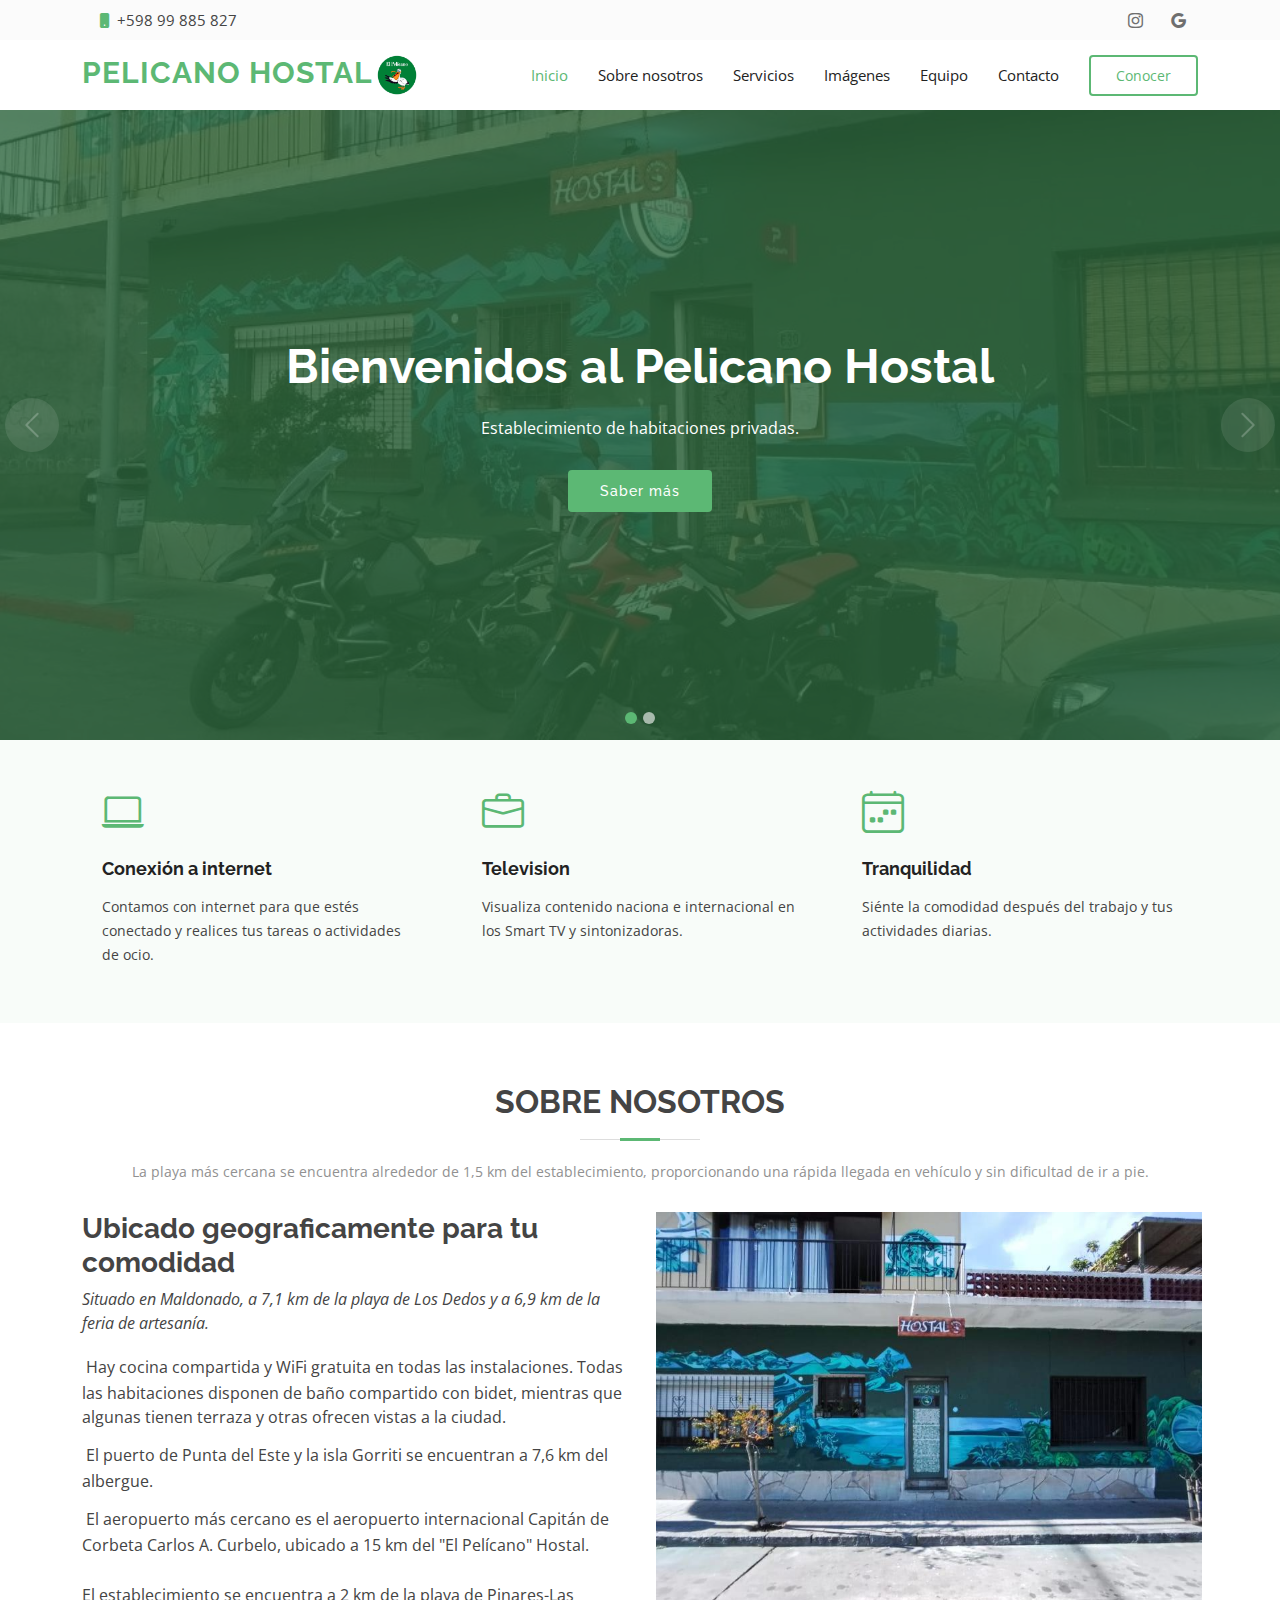
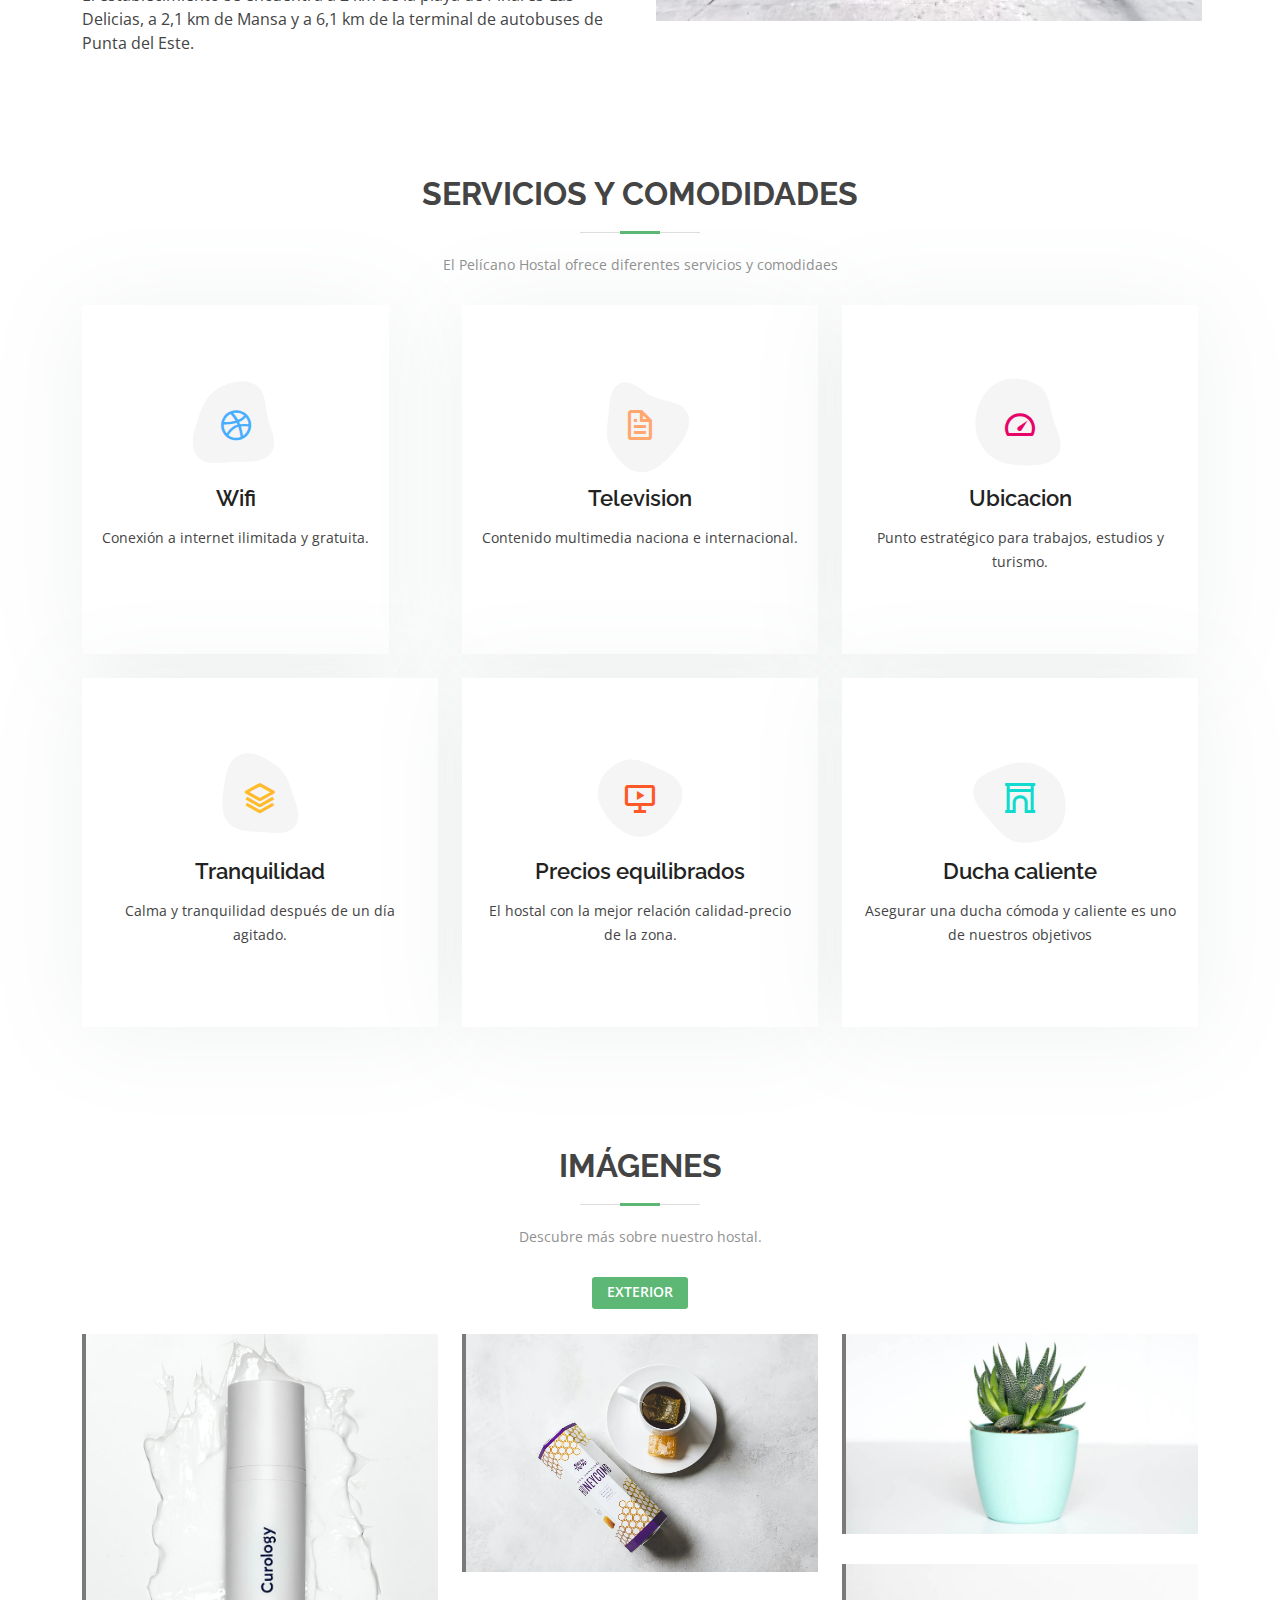
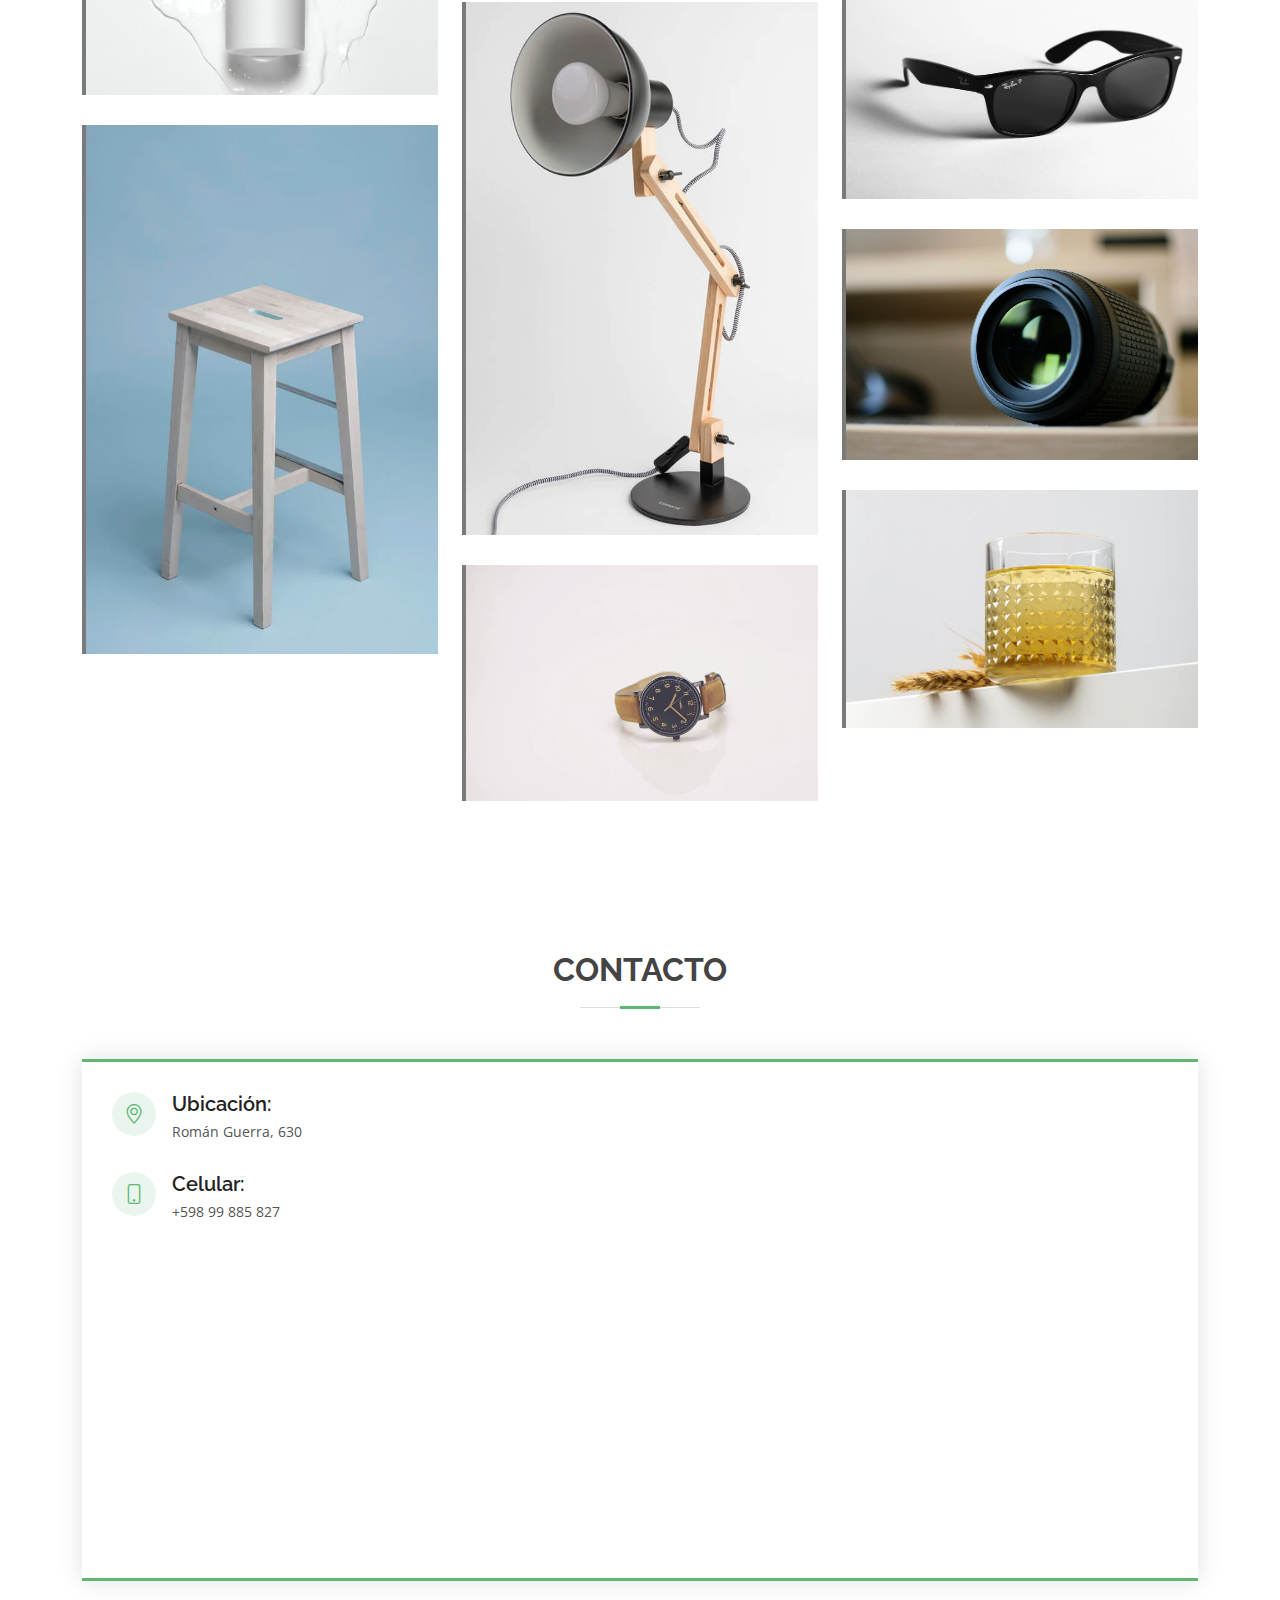
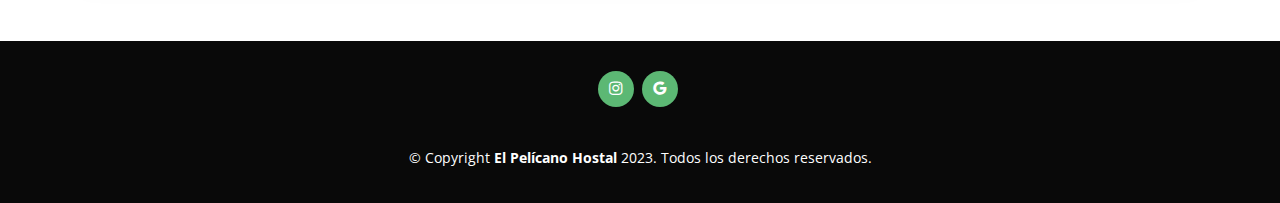
==== index.html @ 0f273285 "90%" ====
<!DOCTYPE html>
<html lang="en">

<head>
  <meta charset="utf-8">
  <meta content="width=device-width, initial-scale=1.0" name="viewport">

  <title>Pelícano Hostal</title>
  <meta content="" name="description">
  <meta content="" name="keywords">

  <!-- Favicons -->
  <link href="assets/img/logo.png" rel="icon">

  <!-- Google Fonts -->
  <link href="https://fonts.googleapis.com/css?family=Open+Sans:300,300i,400,400i,600,600i,700,700i|Raleway:300,300i,400,400i,500,500i,600,600i,700,700i|Poppins:300,300i,400,400i,500,500i,600,600i,700,700i" rel="stylesheet">

  <!-- Archivos de CSS Vendor -->
  <link href="assets/vendor/animate.css/animate.min.css" rel="stylesheet">
  <link href="assets/vendor/bootstrap/css/bootstrap.min.css" rel="stylesheet">
  <link href="assets/vendor/bootstrap-icons/bootstrap-icons.css" rel="stylesheet">
  <link href="assets/vendor/boxicons/css/boxicons.min.css" rel="stylesheet">
  <link href="assets/vendor/glightbox/css/glightbox.min.css" rel="stylesheet">
  <link href="assets/vendor/swiper/swiper-bundle.min.css" rel="stylesheet">

  <!-- Hoja de Estilos en Cascada principal -->
  <link href="assets/css/style.css" rel="stylesheet">

</head>

<body>

  <!-- Barra superior -->
  <section id="topbar" class="d-flex align-items-center">
    <div class="container d-flex justify-content-center justify-content-md-between">
      <div class="contact-info d-flex align-items-center">
        <i class="bi bi-phone-fill phone-icon"></i> +598 99 885 827
      </div>
      <div class="social-links d-none d-md-block">
        <a href="https://www.instagram.com/elpelicanohostal/" class="instagram"><i class="bi bi-instagram"></i></a>
        <a href="https://www.google.com/maps/place/El+Pelicano+Hostal/@-34.9118957,-54.9589881,17z/data=!3m1!4b1!4m9!3m8!1s0x95751a9c1b450ce1:0x8903713dd7878cef!5m2!4m1!1i2!8m2!3d-34.9118957!4d-54.9564132!16s%2Fg%2F11mvzpm62s?hl=es&entry=ttu" class="google"><i class="bi bi-google"></i></a>
      </div>
    </div>
  </section>

  <!-- Header -->
  <header id="header" class="d-flex align-items-center">
    <div class="container d-flex align-items-center">

      <h1 class="logo me-auto"><a href="index.html">Pelicano Hostal</a><img src="assets/img/logo.png" alt="" class="img-fluid"></h1>
        

      <nav id="navbar" class="navbar">
        <ul>
          <li><a class="nav-link scrollto active" href="#hero">Inicio</a></li>
          <li><a class="nav-link scrollto" href="#about">Sobre nosotros</a></li>
          <li><a class="nav-link scrollto" href="#services">Servicios</a></li>
          <li><a class="nav-link scrollto " href="#portfolio">Imágenes</a></li>
          <li><a class="nav-link scrollto" href="#team">Equipo</a></li>
          <li><a class="nav-link scrollto" href="#contact">Contacto</a></li>
          <li><a class="getstarted scrollto" href="#about">Conocer</a></li>
        </ul>
        <i class="bi bi-list mobile-nav-toggle"></i>
      </nav>

    </div>
  </header>

  <!-- Seccion Slider -->
  <section id="hero">
    <div id="heroCarousel" data-bs-interval="5000" class="carousel slide carousel-fade" data-bs-ride="carousel">

      <ol class="carousel-indicators" id="hero-carousel-indicators"></ol>

      <div class="carousel-inner" role="listbox">

        <!-- Slide 1 -->
        <div class="carousel-item active" style="background-image: url(assets/img/portada-2.jpg)">
          <div class="carousel-container">
            <div class="container">
              <h2 class="animate__animated animate__fadeInDown">Bienvenidos al <span>Pelicano Hostal</span></h2>
              <p class="animate__animated animate__fadeInUp">Establecimiento de habitaciones privadas.</p>
              <a href="#about" class="btn-get-started animate__animated animate__fadeInUp scrollto">Saber más</a>
            </div>
          </div>
        </div>

        <!-- Slide 2 -->
        <div class="carousel-item" style="background-image: url(assets/img/portada-3.jpg)">
          <div class="carousel-container">
            <div class="container">
              <h2 class="animate__animated animate__fadeInDown">Tranquilidad y comodidad en el centro de Maldonado</h2>
              <p class="animate__animated animate__fadeInUp">Encontrá tu comodidad en una ubicación estratégica, cerca de todo lo que necesitas.</p>
              <a href="#about" class="btn-get-started animate__animated animate__fadeInUp scrollto">Saber más</a>
            </div>
          </div>
        </div>

      </div>

      <a class="carousel-control-prev" href="#heroCarousel" role="button" data-bs-slide="prev">
        <span class="carousel-control-prev-icon bi bi-chevron-left" aria-hidden="true"></span>
      </a>

      <a class="carousel-control-next" href="#heroCarousel" role="button" data-bs-slide="next">
        <span class="carousel-control-next-icon bi bi-chevron-right" aria-hidden="true"></span>
      </a>

    </div>
  </section>
  <!-- Fin Seccion Slider -->

  <main id="main">

    <!-- Seccion de Servicios Destacados -->
    <section id="featured-services" class="featured-services section-bg">
      <div class="container">

        <div class="row no-gutters">
          <div class="col-lg-4 col-md-6">
            <div class="icon-box">
              <div class="icon"><i class="bi bi-laptop"></i></div>
              <h4 class="title"><a>Conexión a internet</a></h4>
              <p class="description">Contamos con internet para que estés conectado y realices tus tareas o actividades de ocio.</p>
            </div>
          </div>
          <div class="col-lg-4 col-md-6">
            <div class="icon-box">
              <div class="icon"><i class="bi bi-briefcase"></i></div>
              <h4 class="title"><a>Television</a></h4>
              <p class="description">Visualiza contenido naciona e internacional en los Smart TV y sintonizadoras.</p>
            </div>
          </div>
          <div class="col-lg-4 col-md-6">
            <div class="icon-box">
              <div class="icon"><i class="bi bi-calendar4-week"></i></div>
              <h4 class="title"><a>Tranquilidad</a></h4>
              <p class="description">Siénte la comodidad después del trabajo y tus actividades diarias.</p>
            </div>
          </div>
        </div>

      </div>
    </section><!-- Fin Seccion de Servicios Destacados -->

    <!-- Seccion Sobre Nosotros -->
    <section id="about" class="about">
      <div class="container">

        <div class="section-title">
          <h2>Sobre nosotros</h2>
          <p>La playa más cercana se encuentra alrededor de 1,5 km del establecimiento, proporcionando una rápida llegada en vehículo y sin dificultad de ir a pie.</p>
        </div>

        <div class="row">
          <div class="col-lg-6 order-1 order-lg-2">
            <img src="assets/img/portada-1.jpg" class="img-fluid" alt="">
          </div>

          <div class="col-lg-6 pt-4 pt-lg-0 order-2 order-lg-1 content">
            <h3>Ubicado geograficamente para tu comodidad</h3>
            <p class="fst-italic">Situado en Maldonado, a 7,1 km de la playa de Los Dedos y a 6,9 km de la feria de artesanía.</p>
            <ul>

              <li><i class="bi bi-check-circled"></i>
                Hay cocina compartida y WiFi gratuita en todas las instalaciones.
                Todas las habitaciones disponen de baño compartido con bidet, mientras que algunas tienen terraza y otras ofrecen vistas a la ciudad.
              </li>

              <li><i class="bi bi-check-circled"></i>
                El puerto de Punta del Este y la isla Gorriti se encuentran a 7,6 km del albergue.
              </li>

              <li><i class="bi bi-check-circled"></i>
                El aeropuerto más cercano es el aeropuerto internacional Capitán de Corbeta Carlos A. Curbelo, ubicado a 15 km del "El Pelícano" Hostal.
              </li>

            </ul>
            <p>
              El establecimiento se encuentra a 2 km de la playa de Pinares-Las Delicias, a 2,1 km de Mansa y a 6,1 km de la terminal de autobuses de Punta del Este.
            </p>
          </div>
        </div>

      </div>
    </section><!-- Fin Seccion Sobre Nosotros -->

    <!-- Seccion de Servicios -->
    <section id="services" class="services">
      <div class="container">

        <div class="section-title">
          <h2>Servicios y comodidades</h2>
          <p>El Pelícano Hostal ofrece diferentes servicios y comodidaes</p>
        </div>

        <div class="row">
          <div class="col-lg-4 col-md-6 d-flex align-items-stretch" data-aos="zoom-in" data-aos-delay="100">
            <div class="icon-box iconbox-blue">
              <div class="icon">
                <svg width="100" height="100" viewBox="0 0 600 600" xmlns="http://www.w3.org/2000/svg">
                  <path stroke="none" stroke-width="0" fill="#f5f5f5" d="M300,521.0016835830174C376.1290562159157,517.8887921683347,466.0731472004068,529.7835943286574,510.70327084640275,468.03025145048787C554.3714126377745,407.6079735673963,508.03601936045806,328.9844924480964,491.2728898941984,256.3432110539036C474.5976632858925,184.082847569629,479.9380746630129,96.60480741107993,416.23090153303,58.64404602377083C348.86323505073057,18.502131276798302,261.93793281208167,40.57373210992963,193.5410806939664,78.93577620505333C130.42746243093433,114.334589627462,98.30271207620316,179.96522072025542,76.75703585869454,249.04625023123273C51.97151888228291,328.5150500222984,13.704378332031375,421.85034740162234,66.52175969318436,486.19268352777647C119.04800174914682,550.1803526380478,217.28368757567262,524.383925680826,300,521.0016835830174"></path>
                </svg>
                <i class="bx bxl-dribbble"></i>
              </div>
              <h4><a href="">Wifi</a></h4>
              <p>Conexión a internet ilimitada y gratuita.</p>
            </div>
          </div>

          <div class="col-lg-4 col-md-6 d-flex align-items-stretch mt-4 mt-md-0" data-aos="zoom-in" data-aos-delay="200">
            <div class="icon-box iconbox-orange ">
              <div class="icon">
                <svg width="100" height="100" viewBox="0 0 600 600" xmlns="http://www.w3.org/2000/svg">
                  <path stroke="none" stroke-width="0" fill="#f5f5f5" d="M300,582.0697525312426C382.5290701553225,586.8405444964366,449.9789794690241,525.3245884688669,502.5850820975895,461.55621195738473C556.606425686781,396.0723002908107,615.8543463187945,314.28637112970534,586.6730223649479,234.56875336149918C558.9533121215079,158.8439757836574,454.9685369536778,164.00468322053177,381.49747125262974,130.76875717737553C312.15926192815925,99.40240125094834,248.97055460311594,18.661163978235184,179.8680185752513,50.54337015887873C110.5421016452524,82.52863877960104,119.82277516462835,180.83849132639028,109.12597500060166,256.43424936330496C100.08760227029461,320.3096726198365,92.17705696193138,384.0621239912766,124.79988738764834,439.7174275375508C164.83382741302287,508.01625554203684,220.96474134820875,577.5009287672846,300,582.0697525312426"></path>
                </svg>
                <i class="bx bx-file"></i>
              </div>
              <h4><a href="">Television</a></h4>
              <p>Contenido multimedia naciona e internacional.</p>
            </div>
          </div>

          <div class="col-lg-4 col-md-6 d-flex align-items-stretch mt-4 mt-lg-0" data-aos="zoom-in" data-aos-delay="300">
            <div class="icon-box iconbox-pink">
              <div class="icon">
                <svg width="100" height="100" viewBox="0 0 600 600" xmlns="http://www.w3.org/2000/svg">
                  <path stroke="none" stroke-width="0" fill="#f5f5f5" d="M300,541.5067337569781C382.14930387511276,545.0595476570109,479.8736841581634,548.3450877840088,526.4010558755058,480.5488172755941C571.5218469581645,414.80211281144784,517.5187510058486,332.0715597781072,496.52539010469104,255.14436215662573C477.37192572678356,184.95920475031193,473.57363656557914,105.61284051026155,413.0603344069578,65.22779650032875C343.27470386102294,18.654635553484475,251.2091493199835,5.337323636656869,175.0934190732945,40.62881213300186C97.87086631185822,76.43348514350839,51.98124368387456,156.15599469081315,36.44837278890362,239.84606092416172C21.716077023791087,319.22268207091537,43.775223500013084,401.1760424656574,96.891909868211,461.97329694683043C147.22146801428983,519.5804099606455,223.5754009179313,538.201503339737,300,541.5067337569781"></path>
                </svg>
                <i class="bx bx-tachometer"></i>
              </div>
              <h4><a href="">Ubicacion</a></h4>
              <p>Punto estratégico para trabajos, estudios y turismo.</p>
            </div>
          </div>

          <div class="col-lg-4 col-md-6 d-flex align-items-stretch mt-4" data-aos="zoom-in" data-aos-delay="100">
            <div class="icon-box iconbox-yellow">
              <div class="icon">
                <svg width="100" height="100" viewBox="0 0 600 600" xmlns="http://www.w3.org/2000/svg">
                  <path stroke="none" stroke-width="0" fill="#f5f5f5" d="M300,503.46388370962813C374.79870501325706,506.71871716319447,464.8034551963731,527.1746412648533,510.4981551193396,467.86667711651364C555.9287308511215,408.9015244558933,512.6030010748507,327.5744911775523,490.211057578863,256.5855673507754C471.097692560561,195.9906835881958,447.69079081568157,138.11976852964426,395.19560036434837,102.3242989838813C329.3053358748298,57.3949838291264,248.02791733380457,8.279543830951368,175.87071277845988,42.242879143198664C103.41431057327972,76.34704239035025,93.79494320519305,170.9812938413882,81.28167332365135,250.07896920659033C70.17666984294237,320.27484674793965,64.84698225790005,396.69656628748305,111.28512138212992,450.4950937839243C156.20124167950087,502.5303643271138,231.32542653798444,500.4755392045468,300,503.46388370962813"></path>
                </svg>
                <i class="bx bx-layer"></i>
              </div>
              <h4><a href="">Tranquilidad</a></h4>
              <p>Calma y tranquilidad después de un día agitado.</p>
            </div>
          </div>

          <div class="col-lg-4 col-md-6 d-flex align-items-stretch mt-4" data-aos="zoom-in" data-aos-delay="200">
            <div class="icon-box iconbox-red">
              <div class="icon">
                <svg width="100" height="100" viewBox="0 0 600 600" xmlns="http://www.w3.org/2000/svg">
                  <path stroke="none" stroke-width="0" fill="#f5f5f5" d="M300,532.3542879108572C369.38199826031484,532.3153073249985,429.10787420159085,491.63046689027357,474.5244479745417,439.17860296908856C522.8885846962883,383.3225815378663,569.1668002868075,314.3205725914397,550.7432151929288,242.7694973846089C532.6665558377875,172.5657663291529,456.2379748765914,142.6223662098291,390.3689995646985,112.34683881706744C326.66090330228417,83.06452184765237,258.84405631176094,53.51806209861945,193.32584062364296,78.48882559362697C121.61183558270385,105.82097193414197,62.805066853699245,167.19869350419734,48.57481801355237,242.6138429142374C34.843463184063346,315.3850353017275,76.69343916112496,383.4422959591041,125.22947124332185,439.3748458443577C170.7312796277747,491.8107796887764,230.57421082200815,532.3932930995766,300,532.3542879108572"></path>
                </svg>
                <i class="bx bx-slideshow"></i>
              </div>
              <h4><a href="">Precios equilibrados</a></h4>
              <p>El hostal con la mejor relación calidad-precio de la zona.</p>
            </div>
          </div>

          <div class="col-lg-4 col-md-6 d-flex align-items-stretch mt-4" data-aos="zoom-in" data-aos-delay="300">
            <div class="icon-box iconbox-teal">
              <div class="icon">
                <svg width="100" height="100" viewBox="0 0 600 600" xmlns="http://www.w3.org/2000/svg">
                  <path stroke="none" stroke-width="0" fill="#f5f5f5" d="M300,566.797414625762C385.7384707136149,576.1784315230908,478.7894351017131,552.8928747891023,531.9192734346935,484.94944893311C584.6109503024035,417.5663521118492,582.489472248146,322.67544863468447,553.9536738515405,242.03673114598146C529.1557734026468,171.96086150256528,465.24506316201064,127.66468636344209,395.9583748389544,100.7403814666027C334.2173773831606,76.7482773500951,269.4350130405921,84.62216499799875,207.1952322260088,107.2889140133804C132.92018162631612,134.33871894543012,41.79353780512637,160.00259165414826,22.644507872594943,236.69541883565114C3.319112789854554,314.0945973066697,72.72355303640163,379.243833228382,124.04198916343866,440.3218312028393C172.9286146004772,498.5055451809895,224.45579914871206,558.5317968840102,300,566.797414625762"></path>
                </svg>
                <i class="bx bx-arch"></i>
              </div>
              <h4><a href="">Ducha caliente</a></h4>
              <p>Asegurar una ducha cómoda y caliente es uno de nuestros objetivos</p>
            </div>
          </div>

        </div>

      </div>
    </section><!-- Fin de Seccion de Servicios -->

    <!-- Seccion multimedia -->
    <section id="portfolio" class="portfolio">
      <div class="container">

        <div class="section-title">
          <h2>Imágenes</h2>
          <p>Descubre más sobre nuestro hostal.</p>
        </div>

        <div class="row">
          <div class="col-lg-12 d-flex justify-content-center">
            <ul id="portfolio-flters">
              <li data-filter="*" class="filter-active">Exterior</li>
            </ul>
          </div>
        </div>

        <div class="row portfolio-container">

          <div class="col-lg-4 col-md-6 portfolio-item filter-app">
            <div class="portfolio-wrap">
              <img src="assets/img/portfolio/portfolio-1.jpg" class="img-fluid" alt="">
              <div class="portfolio-info">
                <h4>App 1</h4>
                <p>App</p>
                <div class="portfolio-links">
                  <a href="assets/img/portfolio/portfolio-1.jpg" data-gallery="portfolioGallery" class="portfolio-lightbox" title="App 1"><i class="bx bx-plus"></i></a>
                  <a href="portfolio-details.html" title="More Details"><i class="bx bx-link"></i></a>
                </div>
              </div>
            </div>
          </div>

          <div class="col-lg-4 col-md-6 portfolio-item filter-web">
            <div class="portfolio-wrap">
              <img src="assets/img/portfolio/portfolio-2.jpg" class="img-fluid" alt="">
              <div class="portfolio-info">
                <h4>Web 3</h4>
                <p>Web</p>
                <div class="portfolio-links">
                  <a href="assets/img/portfolio/portfolio-2.jpg" data-gallery="portfolioGallery" class="portfolio-lightbox" title="Web 3"><i class="bx bx-plus"></i></a>
                  <a href="portfolio-details.html" title="More Details"><i class="bx bx-link"></i></a>
                </div>
              </div>
            </div>
          </div>

          <div class="col-lg-4 col-md-6 portfolio-item filter-app">
            <div class="portfolio-wrap">
              <img src="assets/img/portfolio/portfolio-3.jpg" class="img-fluid" alt="">
              <div class="portfolio-info">
                <h4>App 2</h4>
                <p>App</p>
                <div class="portfolio-links">
                  <a href="assets/img/portfolio/portfolio-3.jpg" data-gallery="portfolioGallery" class="portfolio-lightbox" title="App 2"><i class="bx bx-plus"></i></a>
                  <a href="portfolio-details.html" title="More Details"><i class="bx bx-link"></i></a>
                </div>
              </div>
            </div>
          </div>

          <div class="col-lg-4 col-md-6 portfolio-item filter-card">
            <div class="portfolio-wrap">
              <img src="assets/img/portfolio/portfolio-4.jpg" class="img-fluid" alt="">
              <div class="portfolio-info">
                <h4>Card 2</h4>
                <p>Card</p>
                <div class="portfolio-links">
                  <a href="assets/img/portfolio/portfolio-4.jpg" data-gallery="portfolioGallery" class="portfolio-lightbox" title="Card 2"><i class="bx bx-plus"></i></a>
                  <a href="portfolio-details.html" title="More Details"><i class="bx bx-link"></i></a>
                </div>
              </div>
            </div>
          </div>

          <div class="col-lg-4 col-md-6 portfolio-item filter-web">
            <div class="portfolio-wrap">
              <img src="assets/img/portfolio/portfolio-5.jpg" class="img-fluid" alt="">
              <div class="portfolio-info">
                <h4>Web 2</h4>
                <p>Web</p>
                <div class="portfolio-links">
                  <a href="assets/img/portfolio/portfolio-5.jpg" data-gallery="portfolioGallery" class="portfolio-lightbox" title="Web 2"><i class="bx bx-plus"></i></a>
                  <a href="portfolio-details.html" title="More Details"><i class="bx bx-link"></i></a>
                </div>
              </div>
            </div>
          </div>

          <div class="col-lg-4 col-md-6 portfolio-item filter-app">
            <div class="portfolio-wrap">
              <img src="assets/img/portfolio/portfolio-6.jpg" class="img-fluid" alt="">
              <div class="portfolio-info">
                <h4>App 3</h4>
                <p>App</p>
                <div class="portfolio-links">
                  <a href="assets/img/portfolio/portfolio-6.jpg" data-gallery="portfolioGallery" class="portfolio-lightbox" title="App 3"><i class="bx bx-plus"></i></a>
                  <a href="portfolio-details.html" title="More Details"><i class="bx bx-link"></i></a>
                </div>
              </div>
            </div>
          </div>

          <div class="col-lg-4 col-md-6 portfolio-item filter-card">
            <div class="portfolio-wrap">
              <img src="assets/img/portfolio/portfolio-7.jpg" class="img-fluid" alt="">
              <div class="portfolio-info">
                <h4>Card 1</h4>
                <p>Card</p>
                <div class="portfolio-links">
                  <a href="assets/img/portfolio/portfolio-7.jpg" data-gallery="portfolioGallery" class="portfolio-lightbox" title="Card 1"><i class="bx bx-plus"></i></a>
                  <a href="portfolio-details.html" title="More Details"><i class="bx bx-link"></i></a>
                </div>
              </div>
            </div>
          </div>

          <div class="col-lg-4 col-md-6 portfolio-item filter-card">
            <div class="portfolio-wrap">
              <img src="assets/img/portfolio/portfolio-8.jpg" class="img-fluid" alt="">
              <div class="portfolio-info">
                <h4>Card 3</h4>
                <p>Card</p>
                <div class="portfolio-links">
                  <a href="assets/img/portfolio/portfolio-8.jpg" data-gallery="portfolioGallery" class="portfolio-lightbox" title="Card 3"><i class="bx bx-plus"></i></a>
                  <a href="portfolio-details.html" title="More Details"><i class="bx bx-link"></i></a>
                </div>
              </div>
            </div>
          </div>

          <div class="col-lg-4 col-md-6 portfolio-item filter-web">
            <div class="portfolio-wrap">
              <img src="assets/img/portfolio/portfolio-9.jpg" class="img-fluid" alt="">
              <div class="portfolio-info">
                <h4>Web 3</h4>
                <p>Web</p>
                <div class="portfolio-links">
                  <a href="assets/img/portfolio/portfolio-9.jpg" data-gallery="portfolioGallery" class="portfolio-lightbox" title="Web 3"><i class="bx bx-plus"></i></a>
                  <a href="portfolio-details.html" title="More Details"><i class="bx bx-link"></i></a>
                </div>
              </div>
            </div>
          </div>

        </div>

      </div>
    </section><!-- Fin Sección Multimedia -->

    <!-- Seccion Contacto -->
    <section id="contact" class="contact">
      <div class="container">

        <div class="section-title">
          <h2>Contacto</h2>
        </div>

        <div class="row">

          <div>
            <div class="info">
              <div class="address">
                <i class="bi bi-geo-alt"></i>
                <h4>Ubicación:</h4>
                <p>Román Guerra, 630</p>
              </div>

              <div class="phone">
                <i class="bi bi-phone"></i>
                <h4>Celular:</h4>
                <p>+598 99 885 827 </p>
              </div>
              <iframe src="https://www.google.com/maps/embed?pb=!1m18!1m12!1m3!1d3271.7829661317533!2d-54.95898812424624!3d-34.911895672845446!2m3!1f0!2f0!3f0!3m2!1i1024!2i768!4f13.1!3m3!1m2!1s0x95751a9c1b450ce1%3A0x8903713dd7878cef!2sEl%20Pelicano%20Hostal!5e0!3m2!1ses!2suy!4v1698274422157!5m2!1ses!2suy" frameborder="0" style="border:0; width: 100%; height: 290px;" allowfullscreen></iframe>
            </div>

          </div>

        </div>

      </div>
    </section><!-- End Contact Section -->

  </main><!-- End #main -->

  <!-- ======= Footer ======= -->
  <footer id="footer">
    <div class="container">
      <div class="social-links">
        <a href="https://www.instagram.com/elpelicanohostal/" class="instagram"><i class="bx bxl-instagram"></i></a>
        <a href="https://www.google.com/maps?q=pelicano+hostal&bih=947&biw=1920&client=firefox-b-d&hl=es&um=1&ie=UTF-8&sa=X&ved=2ahUKEwjk69-XpZKCAxUCrpUCHXmxDgsQ_AUoAnoECAIQBA" class="google-plus"><i class="bx bxl-google"></i></a>
      </div>
      <div class="copyright">
        &copy; Copyright <strong><span>El Pelícano Hostal</span></strong> 2023. Todos los derechos reservados.
      </div>
      <div class="credits">
      </div>
    </div>
  </footer><!-- End Footer -->

  <a href="#" class="back-to-top d-flex align-items-center justify-content-center"><i class="bi bi-arrow-up-short"></i></a>

  <!-- Vendor JS Files -->
  <script src="assets/vendor/bootstrap/js/bootstrap.bundle.min.js"></script>
  <script src="assets/vendor/glightbox/js/glightbox.min.js"></script>
  <script src="assets/vendor/isotope-layout/isotope.pkgd.min.js"></script>
  <script src="assets/vendor/swiper/swiper-bundle.min.js"></script>
  <script src="assets/vendor/php-email-form/validate.js"></script>

  <!-- Template Main JS File -->
  <script src="assets/js/main.js"></script>

</body>

</html>
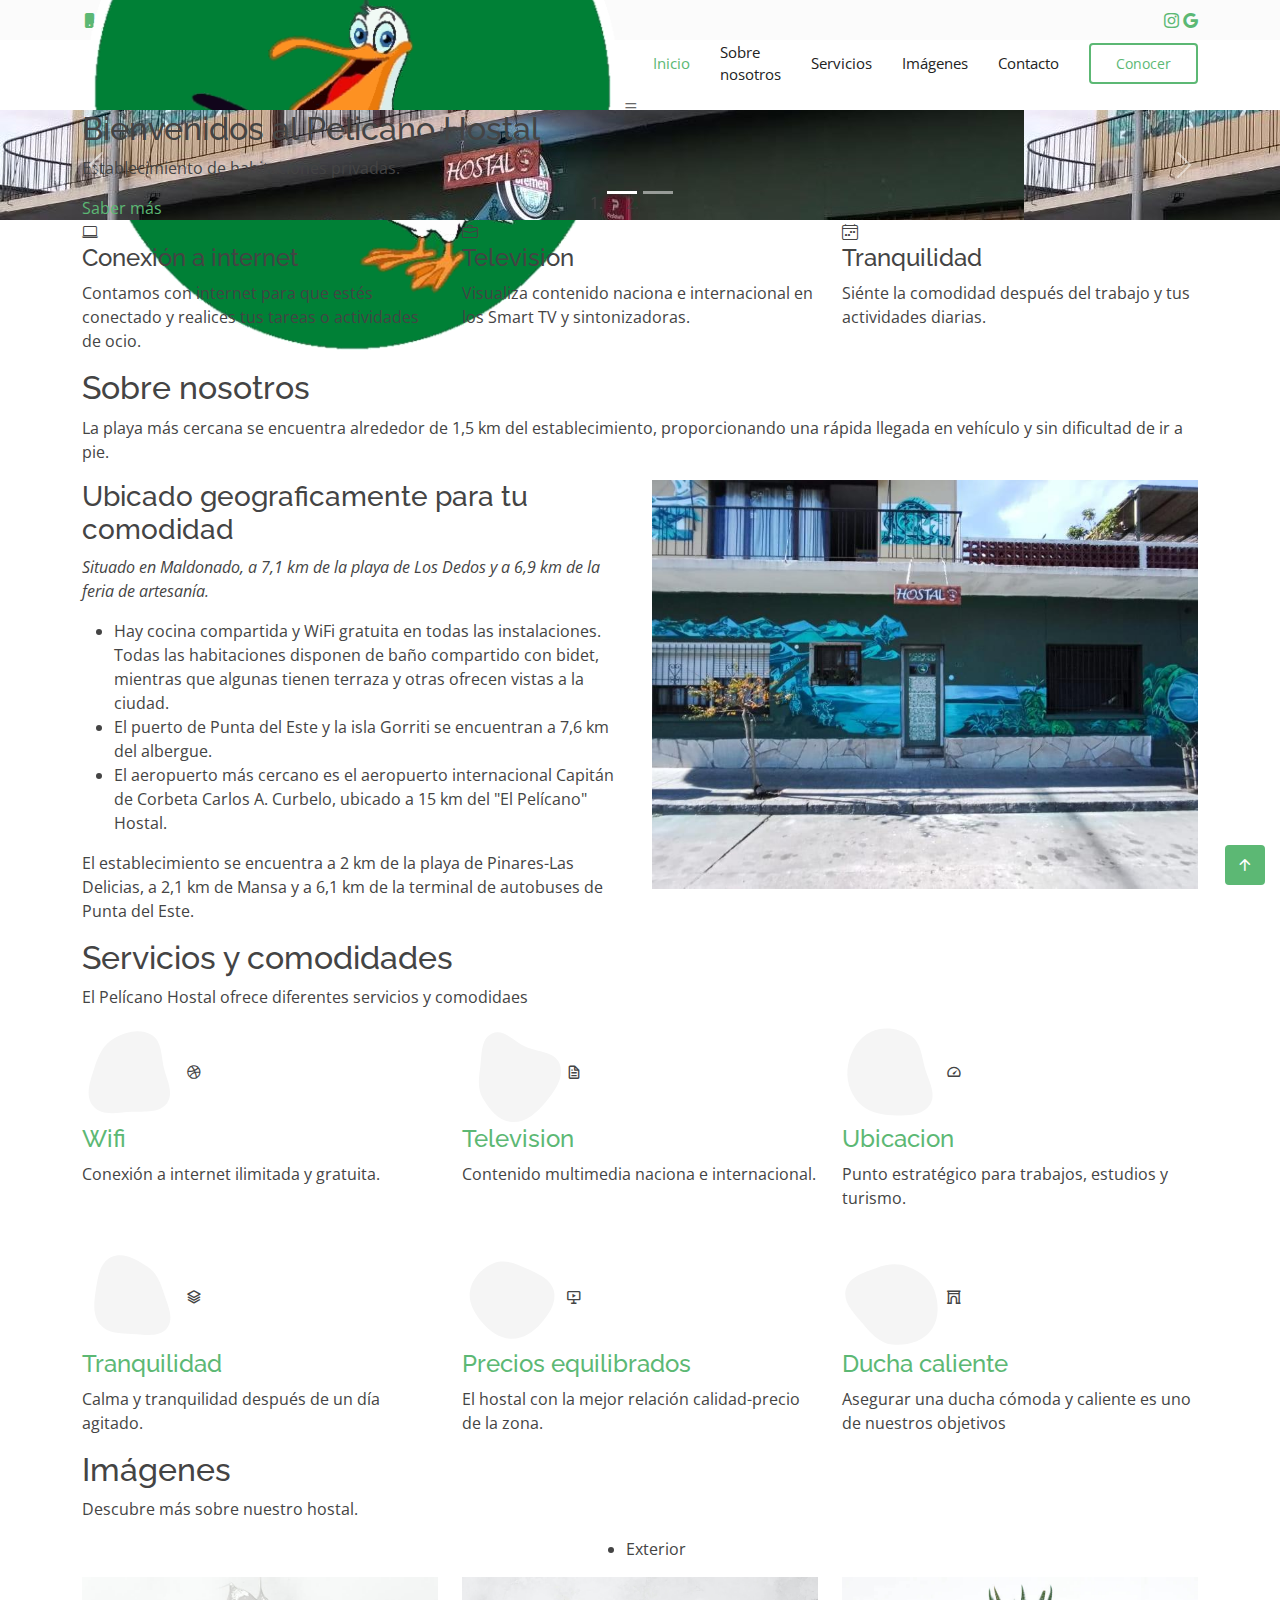
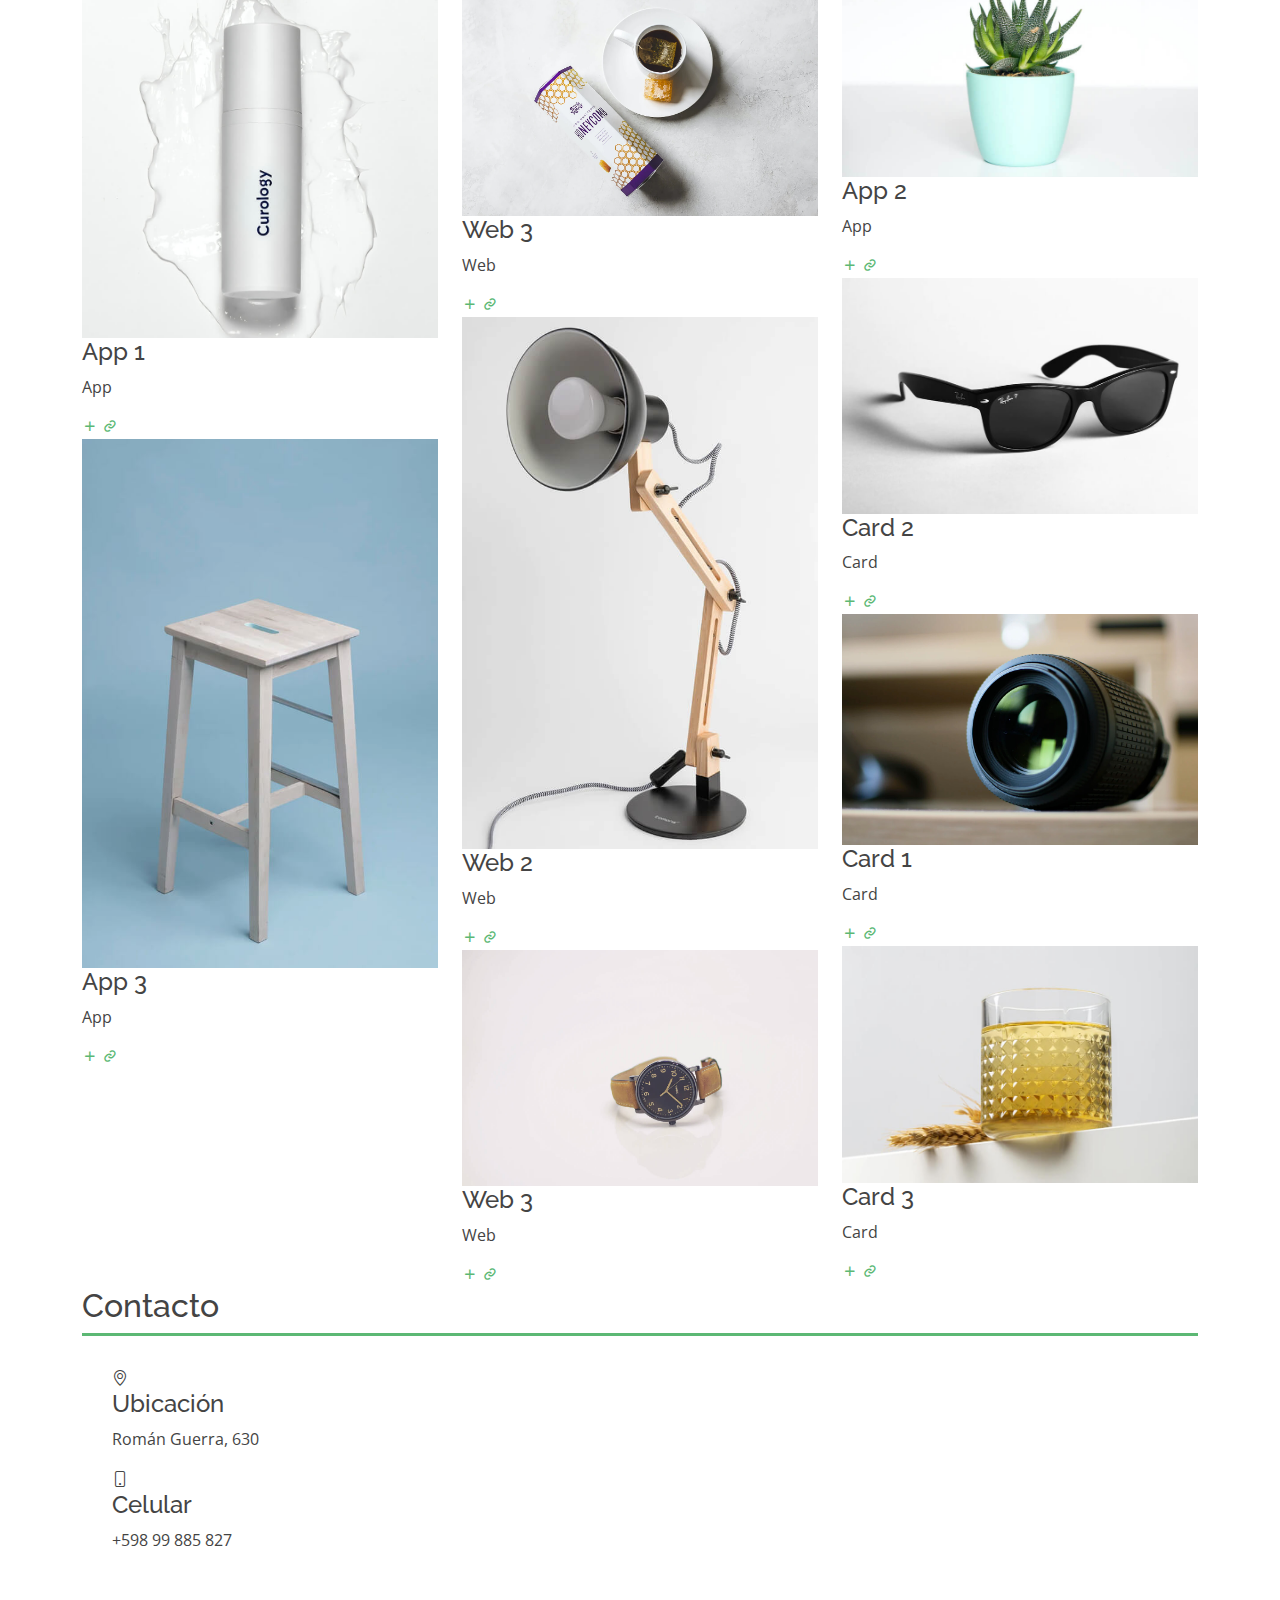
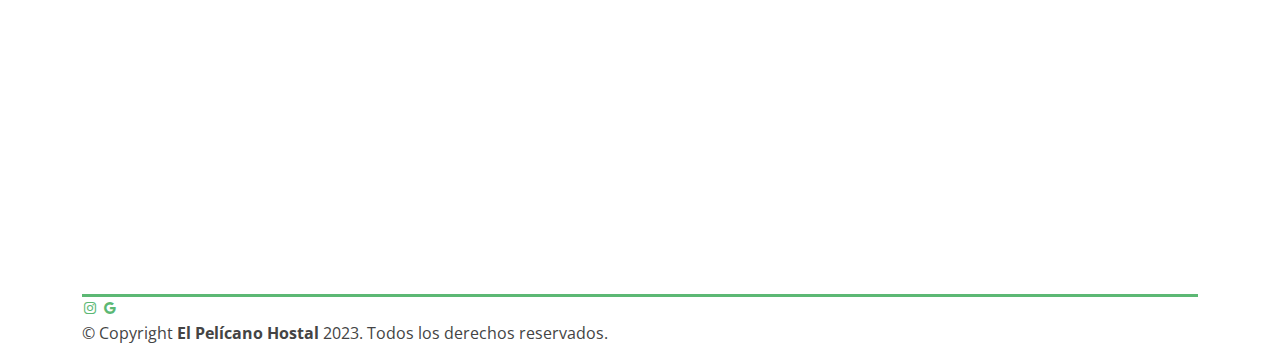
==== commit 5cb57e58: "2" ====
--- a/index.html
+++ b/index.html
@@ -56,7 +56,6 @@
           <li><a class="nav-link scrollto" href="#about">Sobre nosotros</a></li>
           <li><a class="nav-link scrollto" href="#services">Servicios</a></li>
           <li><a class="nav-link scrollto " href="#portfolio">Imágenes</a></li>
-          <li><a class="nav-link scrollto" href="#team">Equipo</a></li>
           <li><a class="nav-link scrollto" href="#contact">Contacto</a></li>
           <li><a class="getstarted scrollto" href="#about">Conocer</a></li>
         </ul>
@@ -442,13 +441,13 @@
             <div class="info">
               <div class="address">
                 <i class="bi bi-geo-alt"></i>
-                <h4>Ubicación:</h4>
+                <h4>Ubicación</h4>
                 <p>Román Guerra, 630</p>
               </div>
 
               <div class="phone">
                 <i class="bi bi-phone"></i>
-                <h4>Celular:</h4>
+                <h4>Celular</h4>
                 <p>+598 99 885 827 </p>
               </div>
               <iframe src="https://www.google.com/maps/embed?pb=!1m18!1m12!1m3!1d3271.7829661317533!2d-54.95898812424624!3d-34.911895672845446!2m3!1f0!2f0!3f0!3m2!1i1024!2i768!4f13.1!3m3!1m2!1s0x95751a9c1b450ce1%3A0x8903713dd7878cef!2sEl%20Pelicano%20Hostal!5e0!3m2!1ses!2suy!4v1698274422157!5m2!1ses!2suy" frameborder="0" style="border:0; width: 100%; height: 290px;" allowfullscreen></iframe>
--- a/assets/css/style.css
+++ b/assets/css/style.css
@@ -1,15 +1,12 @@
 /**
-* Template Name: Green
-* Updated: Sep 18 2023 with Bootstrap v5.3.2
-* Template URL: https://bootstrapmade.com/green-free-one-page-bootstrap-template/
-* Author: BootstrapMade.com
-* License: https://bootstrapmade.com/license/
-*/
-
-/*--------------------------------------------------------------
-# General
---------------------------------------------------------------*/
-body {
+ * Template Name: Green
+ * Updated: Sep 18 2023 with Bootstrap v5.3.2
+ * Template URL: https://bootstrapmade.com/green-free-one-page-bootstrap-template/
+ * Author: BootstrapMade.com
+ * License: https://bootstrapmade.com/license/
+ */
+
+ body {
   font-family: "Open Sans", sans-serif;
   color: #444444;
 }
@@ -33,27 +30,19 @@
   font-family: "Raleway", sans-serif;
 }
 
-/*--------------------------------------------------------------
-# Back to top button
---------------------------------------------------------------*/
 .back-to-top {
   position: fixed;
-  visibility: hidden;
-  opacity: 0;
   right: 15px;
   bottom: 15px;
-  z-index: 996;
   background: #5cb874;
   width: 40px;
   height: 40px;
   border-radius: 4px;
-  transition: all 0.4s;
 }
 
 .back-to-top i {
   font-size: 24px;
   color: #fff;
-  line-height: 0;
 }
 
 .back-to-top:hover {
@@ -61,14 +50,6 @@
   color: #fff;
 }
 
-.back-to-top.active {
-  visibility: visible;
-  opacity: 1;
-}
-
-/*--------------------------------------------------------------
-# Top Bar
---------------------------------------------------------------*/
 #topbar {
   background: #fbfbfb;
   font-size: 15px;
@@ -79,7 +60,6 @@
 #topbar .contact-info a {
   line-height: 0;
   color: #444444;
-  transition: 0.3s;
 }
 
 #topbar .contact-info a:hover {
@@ -92,34 +72,9 @@
   margin-right: 5px;
 }
 
-#topbar .contact-info .phone-icon {
-  margin-left: 15px;
-}
-
-#topbar .social-links a {
-  color: #6f6f6f;
-  padding: 4px 12px;
-  display: inline-block;
-  line-height: 1px;
-  transition: 0.3s;
-}
-
-#topbar .social-links a:hover {
-  color: #5cb874;
-}
-
-/*--------------------------------------------------------------
-# Header
---------------------------------------------------------------*/
 #header {
   background: #fff;
-  transition: all 0.5s;
-  z-index: 997;
   height: 70px;
-}
-
-#header.header-scrolled {
-  box-shadow: 0px 2px 15px rgba(0, 0, 0, 0.1);
 }
 
 #header .logo {
@@ -128,30 +83,14 @@
   padding: 0;
   line-height: 1;
   font-weight: 700;
-  letter-spacing: 1px;
-  text-transform: uppercase;
 }
 
 #header .logo a {
   color: #5cb874;
-}
-
-#header .logo img {
-  max-height: 40px;
 }
 
 .scrolled-offset {
   margin-top: 70px;
-}
-
-/*--------------------------------------------------------------
-# Navigation Menu
---------------------------------------------------------------*/
-/**
-* Desktop Navigation 
-*/
-.navbar {
-  padding: 0;
 }
 
 .navbar ul {
@@ -170,25 +109,16 @@
 .navbar a:focus {
   display: flex;
   align-items: center;
-  justify-content: space-between;
   padding: 10px 0 10px 30px;
   font-size: 15px;
   color: #222222;
-  white-space: nowrap;
-  transition: 0.3s;
-}
-
-.navbar a i,
-.navbar a:focus i {
-  font-size: 12px;
-  line-height: 0;
-  margin-left: 5px;
+  transition: 0.3s;
 }
 
 .navbar a:hover,
 .navbar .active,
 .navbar .active:focus,
-.navbar li:hover>a {
+.navbar li:hover > a {
   color: #5cb874;
 }
 
@@ -209,92 +139,9 @@
   color: #fff;
 }
 
-.navbar .dropdown ul {
-  display: block;
-  position: absolute;
-  left: 14px;
-  top: calc(100% + 30px);
-  margin: 0;
-  padding: 10px 0;
-  z-index: 99;
-  opacity: 0;
-  visibility: hidden;
-  background: #fff;
-  box-shadow: 0px 0px 30px rgba(127, 137, 161, 0.25);
-  transition: 0.3s;
-}
-
-.navbar .dropdown ul li {
-  min-width: 200px;
-}
-
-.navbar .dropdown ul a {
-  padding: 10px 20px;
-  text-transform: none;
-}
-
-.navbar .dropdown ul a i {
-  font-size: 12px;
-}
-
-.navbar .dropdown ul a:hover,
-.navbar .dropdown ul .active:hover,
-.navbar .dropdown ul li:hover>a {
-  color: #5cb874;
-}
-
-.navbar .dropdown:hover>ul {
-  opacity: 1;
-  top: 100%;
-  visibility: visible;
-}
-
-.navbar .dropdown .dropdown ul {
-  top: 0;
-  left: calc(100% - 30px);
-  visibility: hidden;
-}
-
-.navbar .dropdown .dropdown:hover>ul {
-  opacity: 1;
-  top: 0;
-  left: 100%;
-  visibility: visible;
-}
-
-@media (max-width: 1366px) {
-  .navbar .dropdown .dropdown ul {
-    left: -90%;
-  }
-
-  .navbar .dropdown .dropdown:hover>ul {
-    left: -100%;
-  }
-}
-
-/**
-* Mobile Navigation 
-*/
-.mobile-nav-toggle {
-  color: #222222;
-  font-size: 28px;
-  cursor: pointer;
-  display: none;
-  line-height: 0;
-  transition: 0.5s;
-}
-
-.mobile-nav-toggle.bi-x {
-  color: #fff;
-}
-
 @media (max-width: 991px) {
   .mobile-nav-toggle {
     display: block;
-  }
-
-  .navbar ul {
-    display: none;
   }
 }
 
@@ -338,7 +185,7 @@
 
 .navbar-mobile a:hover,
 .navbar-mobile .active,
-.navbar-mobile li:hover>a {
+.navbar-mobile li:hover > a {
   color: #5cb874;
 }
 
@@ -347,1116 +194,9 @@
   margin: 15px;
 }
 
-.navbar-mobile .dropdown ul {
-  position: static;
-  display: none;
-  margin: 10px 20px;
-  padding: 10px 0;
-  z-index: 99;
-  opacity: 1;
-  visibility: visible;
-  background: #fff;
-  box-shadow: 0px 0px 30px rgba(127, 137, 161, 0.25);
-}
-
-.navbar-mobile .dropdown ul li {
-  min-width: 200px;
-}
-
-.navbar-mobile .dropdown ul a {
-  padding: 10px 20px;
-}
-
-.navbar-mobile .dropdown ul a i {
-  font-size: 12px;
-}
-
-.navbar-mobile .dropdown ul a:hover,
-.navbar-mobile .dropdown ul .active:hover,
-.navbar-mobile .dropdown ul li:hover>a {
-  color: #5cb874;
-}
-
-.navbar-mobile .dropdown>.dropdown-active {
-  display: block;
-}
-
-/*--------------------------------------------------------------
-# Hero Section
---------------------------------------------------------------*/
-#hero {
-  width: 100%;
-  height: 70vh;
-  background-color: rgba(9, 9, 9, 0.8);
-  overflow: hidden;
-  position: relative;
-}
-
-#hero .carousel,
-#hero .carousel-inner,
-#hero .carousel-item,
-#hero .carousel-item::before {
-  background-size: cover;
-  background-position: center;
-  background-repeat: no-repeat;
-  position: absolute;
-  top: 0;
-  right: 0;
-  left: 0;
-  bottom: 0;
-}
-
-#hero .carousel-item::before {
-  content: "";
-  background-color: rgba(45, 103, 60, 0.8);
-}
-
-#hero .carousel-container {
-  display: flex;
-  justify-content: center;
-  align-items: center;
-  position: absolute;
-  bottom: 0;
-  top: 0;
-  left: 50px;
-  right: 50px;
-}
-
-#hero .container {
-  text-align: center;
-}
-
-#hero h2 {
-  color: #fff;
-  margin-bottom: 20px;
-  font-size: 48px;
-  font-weight: 700;
-}
-
-#hero p {
-  animation-delay: 0.4s;
-  margin: 0 auto 30px auto;
-  color: #fff;
-}
-
-#hero .carousel-inner .carousel-item {
-  transition-property: opacity;
-  background-position: center top;
-}
-
-#hero .carousel-inner .carousel-item,
-#hero .carousel-inner .active.carousel-item-start,
-#hero .carousel-inner .active.carousel-item-end {
-  opacity: 0;
-}
-
-#hero .carousel-inner .active,
-#hero .carousel-inner .carousel-item-next.carousel-item-start,
-#hero .carousel-inner .carousel-item-prev.carousel-item-end {
-  opacity: 1;
-  transition: 0.5s;
-}
-
-#hero .carousel-control-next-icon,
-#hero .carousel-control-prev-icon {
-  background: none;
-  font-size: 30px;
-  line-height: 0;
-  width: auto;
-  height: auto;
-  background: rgba(255, 255, 255, 0.2);
-  border-radius: 50px;
-  transition: 0.3s;
-  color: rgba(255, 255, 255, 0.5);
-  width: 54px;
-  height: 54px;
-  display: flex;
-  align-items: center;
-  justify-content: center;
-}
-
-#hero .carousel-control-next-icon:hover,
-#hero .carousel-control-prev-icon:hover {
-  background: rgba(255, 255, 255, 0.3);
-  color: rgba(255, 255, 255, 0.8);
-}
-
-#hero .carousel-indicators li {
-  list-style-type: none;
-  cursor: pointer;
-  background: #fff;
-  overflow: hidden;
-  border: 0;
-  width: 12px;
-  height: 12px;
-  border-radius: 50px;
-  opacity: 0.6;
-  transition: 0.3s;
-}
-
-#hero .carousel-indicators li.active {
-  opacity: 1;
-  background: #5cb874;
-}
-
-#hero .btn-get-started {
-  font-family: "Raleway", sans-serif;
-  font-weight: 500;
-  font-size: 14px;
-  letter-spacing: 1px;
-  display: inline-block;
-  padding: 14px 32px;
-  border-radius: 4px;
-  transition: 0.5s;
-  line-height: 1;
-  color: #fff;
-  animation-delay: 0.8s;
-  background: #5cb874;
-}
-
-#hero .btn-get-started:hover {
-  background: #6ec083;
-}
-
-@media (max-width: 992px) {
-  #hero {
-    height: 100vh;
-  }
-
-  #hero .carousel-container {
-    top: 66px;
-  }
-}
-
-@media (max-width: 768px) {
-  #hero h2 {
-    font-size: 28px;
-  }
-}
-
-@media (min-width: 1024px) {
-
-  #hero .carousel-control-prev,
-  #hero .carousel-control-next {
-    width: 5%;
-  }
-}
-
-@media (max-height: 500px) {
-  #hero {
-    height: 120vh;
-  }
-}
-
-/*--------------------------------------------------------------
-# Sections General
---------------------------------------------------------------*/
-section {
-  padding: 60px 0;
-}
-
-.section-bg {
-  background-color: #f8fcf9;
-}
-
-.section-title {
-  text-align: center;
-  padding-bottom: 30px;
-}
-
-.section-title h2 {
-  font-size: 32px;
-  font-weight: bold;
-  text-transform: uppercase;
-  margin-bottom: 20px;
-  padding-bottom: 20px;
-  position: relative;
-}
-
-.section-title h2::before {
-  content: "";
-  position: absolute;
-  display: block;
-  width: 120px;
-  height: 1px;
-  background: #ddd;
-  bottom: 1px;
-  left: calc(50% - 60px);
-}
-
-.section-title h2::after {
-  content: "";
-  position: absolute;
-  display: block;
-  width: 40px;
-  height: 3px;
-  background: #5cb874;
-  bottom: 0;
-  left: calc(50% - 20px);
-}
-
-.section-title p {
-  margin-bottom: 0;
-  font-size: 14px;
-  color: #919191;
-}
-
-/*--------------------------------------------------------------
-# Featured Services
---------------------------------------------------------------*/
-.featured-services {
-  padding: 20px 0;
-}
-
-.featured-services .icon-box {
-  padding: 20px;
-}
-
-.featured-services .icon-box-bg {
-  background-image: linear-gradient(0deg, #222222 0%, #2f2f2f 50%, #222222 100%);
-}
-
-.featured-services .icon {
-  margin-bottom: 15px;
-}
-
-.featured-services .icon i {
-  color: #5cb874;
-  font-size: 42px;
-}
-
-.featured-services .title {
-  font-weight: 700;
-  margin-bottom: 15px;
-  font-size: 18px;
-}
-
-.featured-services .title a {
-  color: #222222;
-  transition: 0.3s;
-}
-
-.featured-services .icon-box:hover .title a {
-  color: #5cb874;
-}
-
-.featured-services .description {
-  line-height: 24px;
-  font-size: 14px;
-}
-
-/*--------------------------------------------------------------
-# About Us
---------------------------------------------------------------*/
-.about .content h3 {
-  font-weight: 700;
-  font-size: 28px;
-}
-
-.about .content ul {
-  list-style: none;
-  padding: 0;
-}
-
-.about .content ul li {
-  padding-bottom: 10px;
-}
-
-.about .content ul i {
-  font-size: 20px;
-  padding-right: 4px;
-  color: #5cb874;
-}
-
-.about .content p:last-child {
-  margin-bottom: 0;
-}
-
-/*--------------------------------------------------------------
-# Why Us
---------------------------------------------------------------*/
-.why-us {
-  padding: 0;
-}
-
-.why-us .row {
-  overflow: hidden;
-}
-
-.why-us .content-item {
-  padding: 40px;
-  border-left: 1px solid #eee;
-  border-bottom: 1px solid #eee;
-  margin: -1px;
-}
-
-.why-us .content-item span {
-  display: block;
-  font-size: 24px;
-  font-weight: 400;
-  color: #6ec083;
-}
-
-.why-us .content-item h4 {
-  font-size: 26px;
-  font-weight: 300;
-  padding: 0;
-  margin: 20px 0;
-}
-
-.why-us .content-item p {
-  color: #aaaaaa;
-  font-size: 15px;
-  margin: 0;
-  padding: 0;
-}
-
-@media (max-width: 768px) {
-  .why-us .content-item {
-    padding: 40px 0;
-  }
-}
-
-/*--------------------------------------------------------------
-# Our Clients
---------------------------------------------------------------*/
-.clients .swiper-slide img {
-  opacity: 0.5;
-  transition: 0.3s;
-}
-
-.clients .swiper-slide img:hover {
-  opacity: 1;
-}
-
-.clients .swiper-pagination {
-  margin-top: 20px;
-  position: relative;
-}
-
-.clients .swiper-pagination .swiper-pagination-bullet {
-  width: 12px;
-  height: 12px;
-  background-color: #fff;
-  opacity: 1;
-  border: 1px solid #5cb874;
-}
-
-.clients .swiper-pagination .swiper-pagination-bullet-active {
-  background-color: #5cb874;
-}
-
-/*--------------------------------------------------------------
-# Services
---------------------------------------------------------------*/
-.services .icon-box {
-  text-align: center;
-  padding: 70px 20px 80px 20px;
-  transition: all ease-in-out 0.3s;
-  background: #fff;
-  box-shadow: 0px 5px 90px 0px rgba(110, 123, 131, 0.1);
-}
-
-.services .icon-box .icon {
-  margin: 0 auto;
-  width: 100px;
-  height: 100px;
-  display: flex;
-  align-items: center;
-  justify-content: center;
-  transition: ease-in-out 0.3s;
-  position: relative;
-}
-
-.services .icon-box .icon i {
-  font-size: 36px;
-  transition: 0.5s;
-  position: relative;
-}
-
-.services .icon-box .icon svg {
-  position: absolute;
-  top: 0;
-  left: 0;
-}
-
-.services .icon-box .icon svg path {
-  transition: 0.5s;
-  fill: #f5f5f5;
-}
-
-.services .icon-box h4 {
-  font-weight: 600;
-  margin: 10px 0 15px 0;
-  font-size: 22px;
-}
-
-.services .icon-box h4 a {
-  color: #222222;
-  transition: ease-in-out 0.3s;
-}
-
-.services .icon-box p {
-  line-height: 24px;
-  font-size: 14px;
-  margin-bottom: 0;
-}
-
-.services .icon-box:hover {
-  border-color: #fff;
-  box-shadow: 0px 0 35px 0 rgba(0, 0, 0, 0.08);
-}
-
-.services .iconbox-blue i {
-  color: #47aeff;
-}
-
-.services .iconbox-blue:hover .icon i {
-  color: #fff;
-}
-
-.services .iconbox-blue:hover .icon path {
-  fill: #47aeff;
-}
-
-.services .iconbox-orange i {
-  color: #ffa76e;
-}
-
-.services .iconbox-orange:hover .icon i {
-  color: #fff;
-}
-
-.services .iconbox-orange:hover .icon path {
-  fill: #ffa76e;
-}
-
-.services .iconbox-pink i {
-  color: #e80368;
-}
-
-.services .iconbox-pink:hover .icon i {
-  color: #fff;
-}
-
-.services .iconbox-pink:hover .icon path {
-  fill: #e80368;
-}
-
-.services .iconbox-yellow i {
-  color: #ffbb2c;
-}
-
-.services .iconbox-yellow:hover .icon i {
-  color: #fff;
-}
-
-.services .iconbox-yellow:hover .icon path {
-  fill: #ffbb2c;
-}
-
-.services .iconbox-red i {
-  color: #ff5828;
-}
-
-.services .iconbox-red:hover .icon i {
-  color: #fff;
-}
-
-.services .iconbox-red:hover .icon path {
-  fill: #ff5828;
-}
-
-.services .iconbox-teal i {
-  color: #11dbcf;
-}
-
-.services .iconbox-teal:hover .icon i {
-  color: #fff;
-}
-
-.services .iconbox-teal:hover .icon path {
-  fill: #11dbcf;
-}
-
-/*--------------------------------------------------------------
-# Cta
---------------------------------------------------------------*/
-.cta {
-  background: #5cb874;
-  padding: 80px 0;
-}
-
-.cta h3 {
-  color: #fff;
-  font-size: 28px;
-  font-weight: 700;
-}
-
-.cta p {
-  color: #fff;
-}
-
-.cta .cta-btn {
-  font-family: "Raleway", sans-serif;
-  font-weight: 600;
-  font-size: 14px;
-  letter-spacing: 1px;
-  display: inline-block;
-  padding: 10px 30px;
-  border-radius: 2px;
-  transition: 0.5s;
-  margin: 10px;
-  border: 2px solid #fff;
-  color: #fff;
-  border-radius: 4px;
-}
-
-.cta .cta-btn:hover {
-  background: #fff;
-  color: #5cb874;
-}
-
-@media (max-width: 1024px) {
-  .cta {
-    background-attachment: scroll;
-  }
-}
-
-@media (min-width: 769px) {
-  .cta .cta-btn-container {
-    display: flex;
-    align-items: center;
-    justify-content: flex-end;
-  }
-}
-
-/*--------------------------------------------------------------
-# Portfolio
---------------------------------------------------------------*/
-.portfolio .portfolio-item {
-  margin-bottom: 30px;
-}
-
-.portfolio #portfolio-flters {
-  padding: 0;
-  margin: 0 auto 20px auto;
-  list-style: none;
-  text-align: center;
-}
-
-.portfolio #portfolio-flters li {
-  cursor: pointer;
-  display: inline-block;
-  padding: 8px 15px 10px 15px;
-  font-size: 14px;
-  font-weight: 600;
-  line-height: 1;
-  text-transform: uppercase;
-  color: #444444;
-  margin-bottom: 5px;
-  transition: all 0.3s ease-in-out;
-  border-radius: 3px;
-}
-
-.portfolio #portfolio-flters li:hover,
-.portfolio #portfolio-flters li.filter-active {
-  color: #fff;
-  background: #5cb874;
-}
-
-.portfolio #portfolio-flters li:last-child {
-  margin-right: 0;
-}
-
-.portfolio .portfolio-wrap {
-  transition: 0.3s;
-  position: relative;
-  overflow: hidden;
-  z-index: 1;
-  background: rgba(34, 34, 34, 0.6);
-}
-
-.portfolio .portfolio-wrap::before {
-  content: "";
-  background: rgba(34, 34, 34, 0.6);
-  position: absolute;
-  left: 0;
-  right: 0;
-  top: 0;
-  bottom: 0;
-  transition: all ease-in-out 0.3s;
-  z-index: 2;
-  opacity: 0;
-}
-
-.portfolio .portfolio-wrap img {
-  transition: all ease-in-out 0.3s;
-}
-
-.portfolio .portfolio-wrap .portfolio-info {
-  opacity: 0;
-  position: absolute;
-  top: 0;
-  left: 0;
-  right: 0;
-  bottom: 0;
-  z-index: 3;
-  transition: all ease-in-out 0.3s;
-  display: flex;
-  flex-direction: column;
-  justify-content: flex-end;
-  align-items: flex-start;
-  padding: 20px;
-}
-
-.portfolio .portfolio-wrap .portfolio-info h4 {
-  font-size: 20px;
-  color: #fff;
-  font-weight: 600;
-}
-
-.portfolio .portfolio-wrap .portfolio-info p {
-  color: rgba(255, 255, 255, 0.7);
-  font-size: 14px;
-  text-transform: uppercase;
-  padding: 0;
-  margin: 0;
-  font-style: italic;
-}
-
-.portfolio .portfolio-wrap .portfolio-links {
-  text-align: center;
-  z-index: 4;
-}
-
-.portfolio .portfolio-wrap .portfolio-links a {
-  color: #fff;
-  margin: 0 5px 0 0;
-  font-size: 28px;
-  display: inline-block;
-  transition: 0.3s;
-}
-
-.portfolio .portfolio-wrap .portfolio-links a:hover {
-  color: #6ec083;
-}
-
-.portfolio .portfolio-wrap:hover::before {
-  opacity: 1;
-}
-
-.portfolio .portfolio-wrap:hover img {
-  transform: scale(1.2);
-}
-
-.portfolio .portfolio-wrap:hover .portfolio-info {
-  opacity: 1;
-}
-
-/*--------------------------------------------------------------
-# Portfolio Details
---------------------------------------------------------------*/
-.portfolio-details {
-  padding-top: 40px;
-}
-
-.portfolio-details .portfolio-details-slider img {
-  width: 100%;
-}
-
-.portfolio-details .portfolio-details-slider .swiper-pagination {
-  margin-top: 20px;
-  position: relative;
-}
-
-.portfolio-details .portfolio-details-slider .swiper-pagination .swiper-pagination-bullet {
-  width: 12px;
-  height: 12px;
-  background-color: #fff;
-  opacity: 1;
-  border: 1px solid #5cb874;
-}
-
-.portfolio-details .portfolio-details-slider .swiper-pagination .swiper-pagination-bullet-active {
-  background-color: #5cb874;
-}
-
-.portfolio-details .portfolio-info {
-  padding: 30px;
-  box-shadow: 0px 0 30px rgba(34, 34, 34, 0.08);
-}
-
-.portfolio-details .portfolio-info h3 {
-  font-size: 22px;
-  font-weight: 700;
-  margin-bottom: 20px;
-  padding-bottom: 20px;
-  border-bottom: 1px solid #eee;
-}
-
-.portfolio-details .portfolio-info ul {
-  list-style: none;
-  padding: 0;
-  font-size: 15px;
-}
-
-.portfolio-details .portfolio-info ul li+li {
-  margin-top: 10px;
-}
-
-.portfolio-details .portfolio-description {
-  padding-top: 30px;
-}
-
-.portfolio-details .portfolio-description h2 {
-  font-size: 26px;
-  font-weight: 700;
-  margin-bottom: 20px;
-}
-
-.portfolio-details .portfolio-description p {
-  padding: 0;
-}
-
-/*--------------------------------------------------------------
-# Team
---------------------------------------------------------------*/
-.team .member {
-  text-align: center;
-  margin-bottom: 20px;
-  box-shadow: 0px 0px 12px 0px rgba(34, 34, 34, 0.07);
-  padding: 30px 20px;
-  background: #fff;
-}
-
-.team .member img {
-  max-width: 60%;
-  border-radius: 50%;
-  margin: 0 0 30px 0;
-}
-
-.team .member h4 {
-  font-weight: 700;
-  margin-bottom: 2px;
-  font-size: 18px;
-}
-
-.team .member span {
-  font-style: italic;
-  display: block;
-  font-size: 13px;
-}
-
-.team .member p {
-  padding-top: 10px;
-  font-size: 14px;
-  font-style: italic;
-  color: #aaaaaa;
-}
-
-.team .member .social {
-  margin-top: 15px;
-}
-
-.team .member .social a {
-  color: #919191;
-  transition: 0.3s;
-}
-
-.team .member .social a:hover {
-  color: #5cb874;
-}
-
-.team .member .social i {
-  font-size: 18px;
-  margin: 0 2px;
-}
-
-/*--------------------------------------------------------------
-# Contact
---------------------------------------------------------------*/
 .contact .info {
   border-top: 3px solid #5cb874;
   border-bottom: 3px solid #5cb874;
   padding: 30px;
-  background: #fff;
-  width: 100%;
-  box-shadow: 0 0 24px 0 rgba(0, 0, 0, 0.12);
-}
-
-.contact .info i {
-  font-size: 20px;
-  color: #5cb874;
-  float: left;
-  width: 44px;
-  height: 44px;
-  background: #eaf6ed;
-  display: flex;
-  justify-content: center;
-  align-items: center;
-  border-radius: 50px;
-  transition: all 0.3s ease-in-out;
-}
-
-.contact .info h4 {
-  padding: 0 0 0 60px;
-  font-size: 20px;
-  font-weight: 600;
-  margin-bottom: 5px;
-  color: #222222;
-}
-
-.contact .info p {
-  padding: 0 0 10px 60px;
-  margin-bottom: 20px;
-  font-size: 14px;
-  color: #555555;
-}
-
-.contact .info .social-links {
-  padding-left: 60px;
-}
-
-.contact .info .social-links a {
-  font-size: 18px;
-  display: inline-block;
-  background: #333;
-  color: #fff;
-  line-height: 1;
-  padding: 8px 0;
-  border-radius: 50%;
-  text-align: center;
-  width: 36px;
-  height: 36px;
-  transition: 0.3s;
-  margin-right: 10px;
-}
-
-.contact .info .social-links a:hover {
-  background: #5cb874;
-  color: #fff;
-}
-
-.contact .info .email:hover i,
-.contact .info .address:hover i,
-.contact .info .phone:hover i {
-  background: #5cb874;
-  color: #fff;
-}
-
-.contact .php-email-form {
-  width: 100%;
-  border-top: 3px solid #5cb874;
-  border-bottom: 3px solid #5cb874;
-  padding: 30px;
-  background: #fff;
-  box-shadow: 0 0 24px 0 rgba(0, 0, 0, 0.12);
-}
-
-.contact .php-email-form .form-group {
-  padding-bottom: 8px;
-}
-
-.contact .php-email-form .error-message {
-  display: none;
-  color: #fff;
-  background: #ed3c0d;
-  text-align: left;
-  padding: 15px;
-  font-weight: 600;
-}
-
-.contact .php-email-form .error-message br+br {
-  margin-top: 25px;
-}
-
-.contact .php-email-form .sent-message {
-  display: none;
-  color: #fff;
-  background: #18d26e;
-  text-align: center;
-  padding: 15px;
-  font-weight: 600;
-}
-
-.contact .php-email-form .loading {
-  display: none;
-  background: #fff;
-  text-align: center;
-  padding: 15px;
-}
-
-.contact .php-email-form .loading:before {
-  content: "";
-  display: inline-block;
-  border-radius: 50%;
-  width: 24px;
-  height: 24px;
-  margin: 0 10px -6px 0;
-  border: 3px solid #18d26e;
-  border-top-color: #eee;
-  animation: animate-loading 1s linear infinite;
-}
-
-.contact .php-email-form input,
-.contact .php-email-form textarea {
-  border-radius: 0;
-  box-shadow: none;
-  font-size: 14px;
-  border-radius: 4px;
-}
-
-.contact .php-email-form input:focus,
-.contact .php-email-form textarea:focus {
-  border-color: #5cb874;
-}
-
-.contact .php-email-form input {
-  height: 44px;
-}
-
-.contact .php-email-form textarea {
-  padding: 10px 12px;
-}
-
-.contact .php-email-form button[type=submit] {
-  background: #5cb874;
-  border: 0;
-  padding: 10px 24px;
-  color: #fff;
-  transition: 0.4s;
-  border-radius: 4px;
-}
-
-.contact .php-email-form button[type=submit]:hover {
-  background: #6ec083;
-}
-
-@keyframes animate-loading {
-  0% {
-    transform: rotate(0deg);
-  }
-
-  100% {
-    transform: rotate(360deg);
-  }
-}
-
-/*--------------------------------------------------------------
-# Breadcrumbs
---------------------------------------------------------------*/
-.breadcrumbs {
-  padding: 15px 0;
-  background: #fbfbfb;
-  min-height: 40px;
-}
-
-@media (max-width: 992px) {
-  .breadcrumbs {
-    margin-top: 66px;
-  }
-}
-
-.breadcrumbs h2 {
-  font-size: 28px;
-  font-weight: 300;
-}
-
-.breadcrumbs ol {
-  display: flex;
-  flex-wrap: wrap;
-  list-style: none;
-  padding: 0;
-  margin: 0;
-  font-size: 14px;
-}
-
-.breadcrumbs ol li+li {
-  padding-left: 10px;
-}
-
-.breadcrumbs ol li+li::before {
-  display: inline-block;
-  padding-right: 10px;
-  color: #3c3c3c;
-  content: "/";
-}
-
-@media (max-width: 768px) {
-  .breadcrumbs .d-flex {
-    display: block !important;
-  }
-
-  .breadcrumbs ol {
-    display: block;
-  }
-
-  .breadcrumbs ol li {
-    display: inline-block;
-  }
-}
-
-/*--------------------------------------------------------------
-# Footer
---------------------------------------------------------------*/
-#footer {
-  background: #090909;
-  color: #fff;
-  font-size: 14px;
-  text-align: center;
-  padding: 30px 0;
-}
-
-#footer h3 {
-  font-size: 36px;
-  font-weight: 700;
-  color: #fff;
-  position: relative;
-  font-family: "Poppins", sans-serif;
-  padding: 0;
-  margin: 0 0 15px 0;
-}
-
-#footer p {
-  font-size: 15;
-  font-style: italic;
-  padding: 0;
-  margin: 0 0 40px 0;
-}
-
-#footer .social-links {
-  margin: 0 0 40px 0;
-}
-
-#footer .social-links a {
-  font-size: 18px;
-  display: inline-block;
-  background: #5cb874;
-  color: #fff;
-  line-height: 1;
-  padding: 8px 0;
-  margin-right: 4px;
-  border-radius: 50%;
-  text-align: center;
-  width: 36px;
-  height: 36px;
-  transition: 0.3s;
-}
-
-#footer .social-links a:hover {
-  background: #449d5b;
-  color: #fff;
-  text-decoration: none;
-}
-
-#footer .copyright {
-  margin: 0 0 5px 0;
-}
-
-#footer .credits {
-  font-size: 13px;
-}
-.img-fluid {
-  margin: 0 4px;
+  background: #fff
 }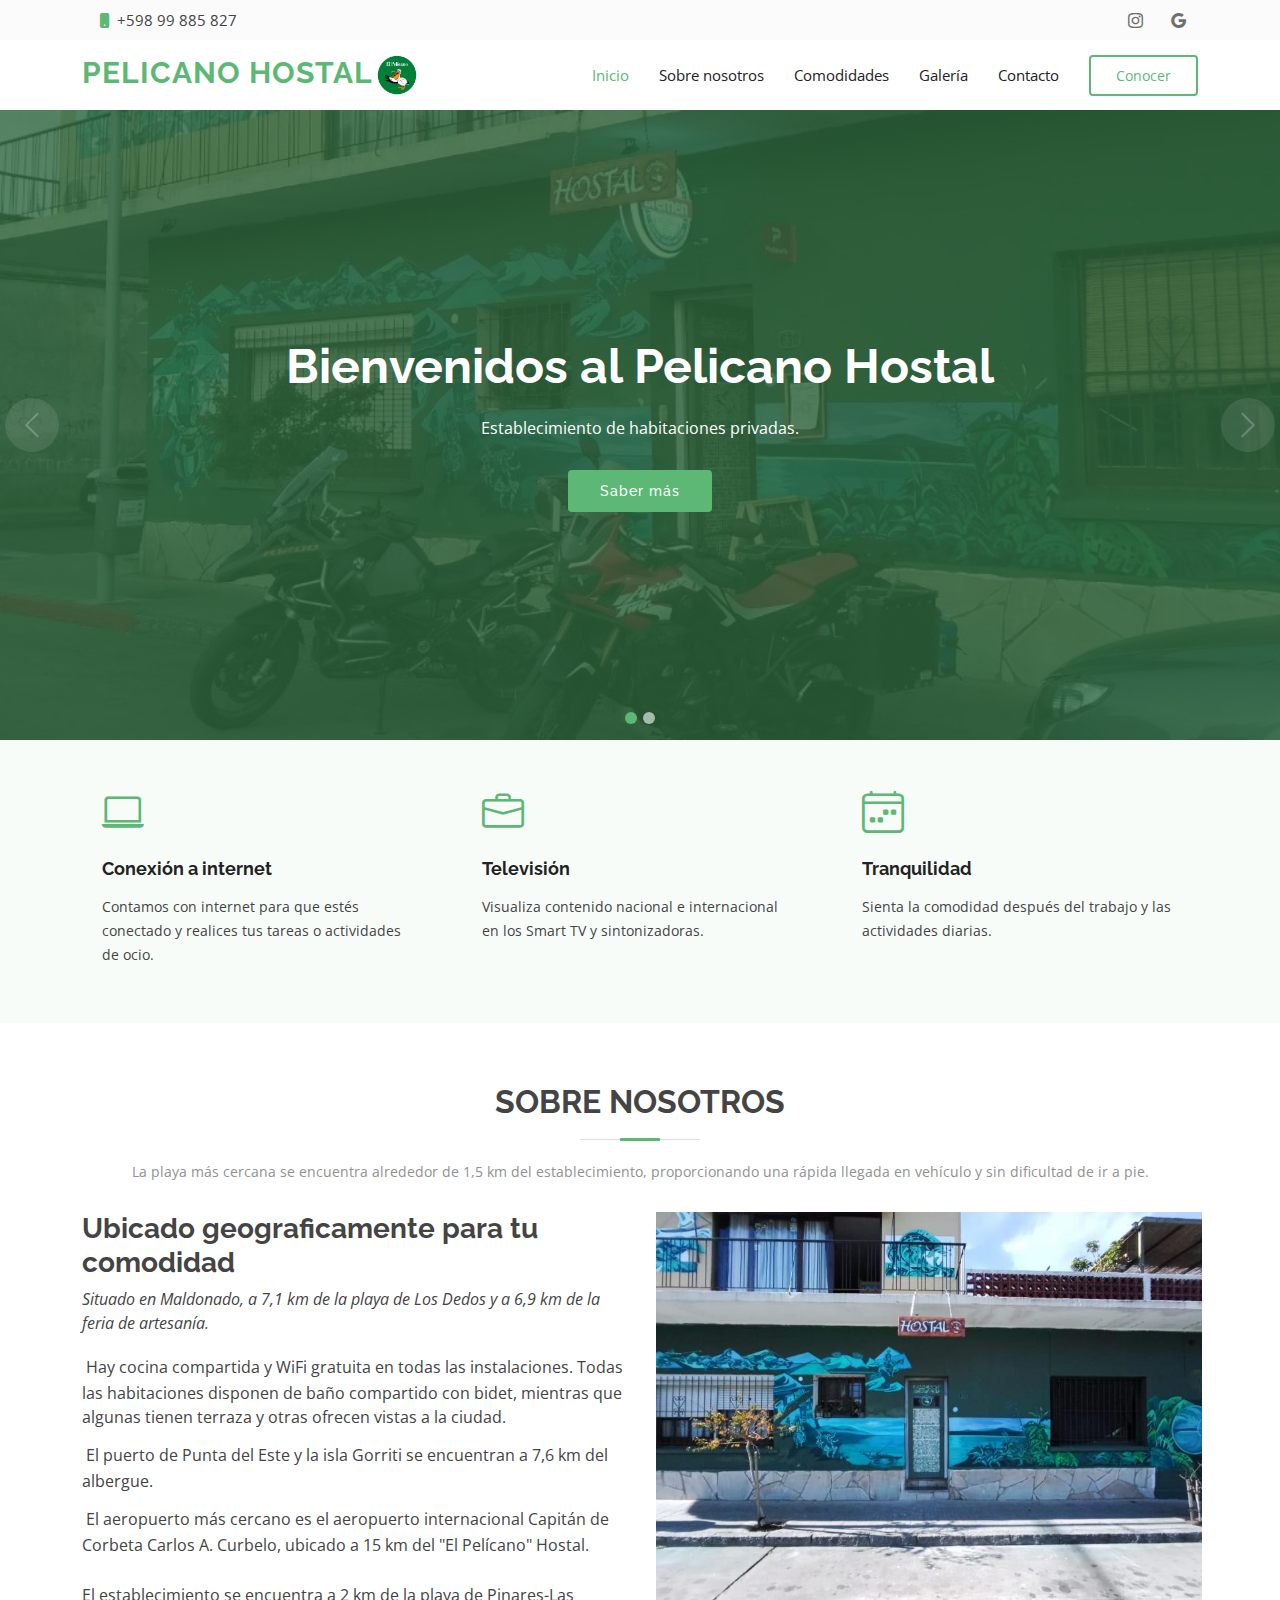
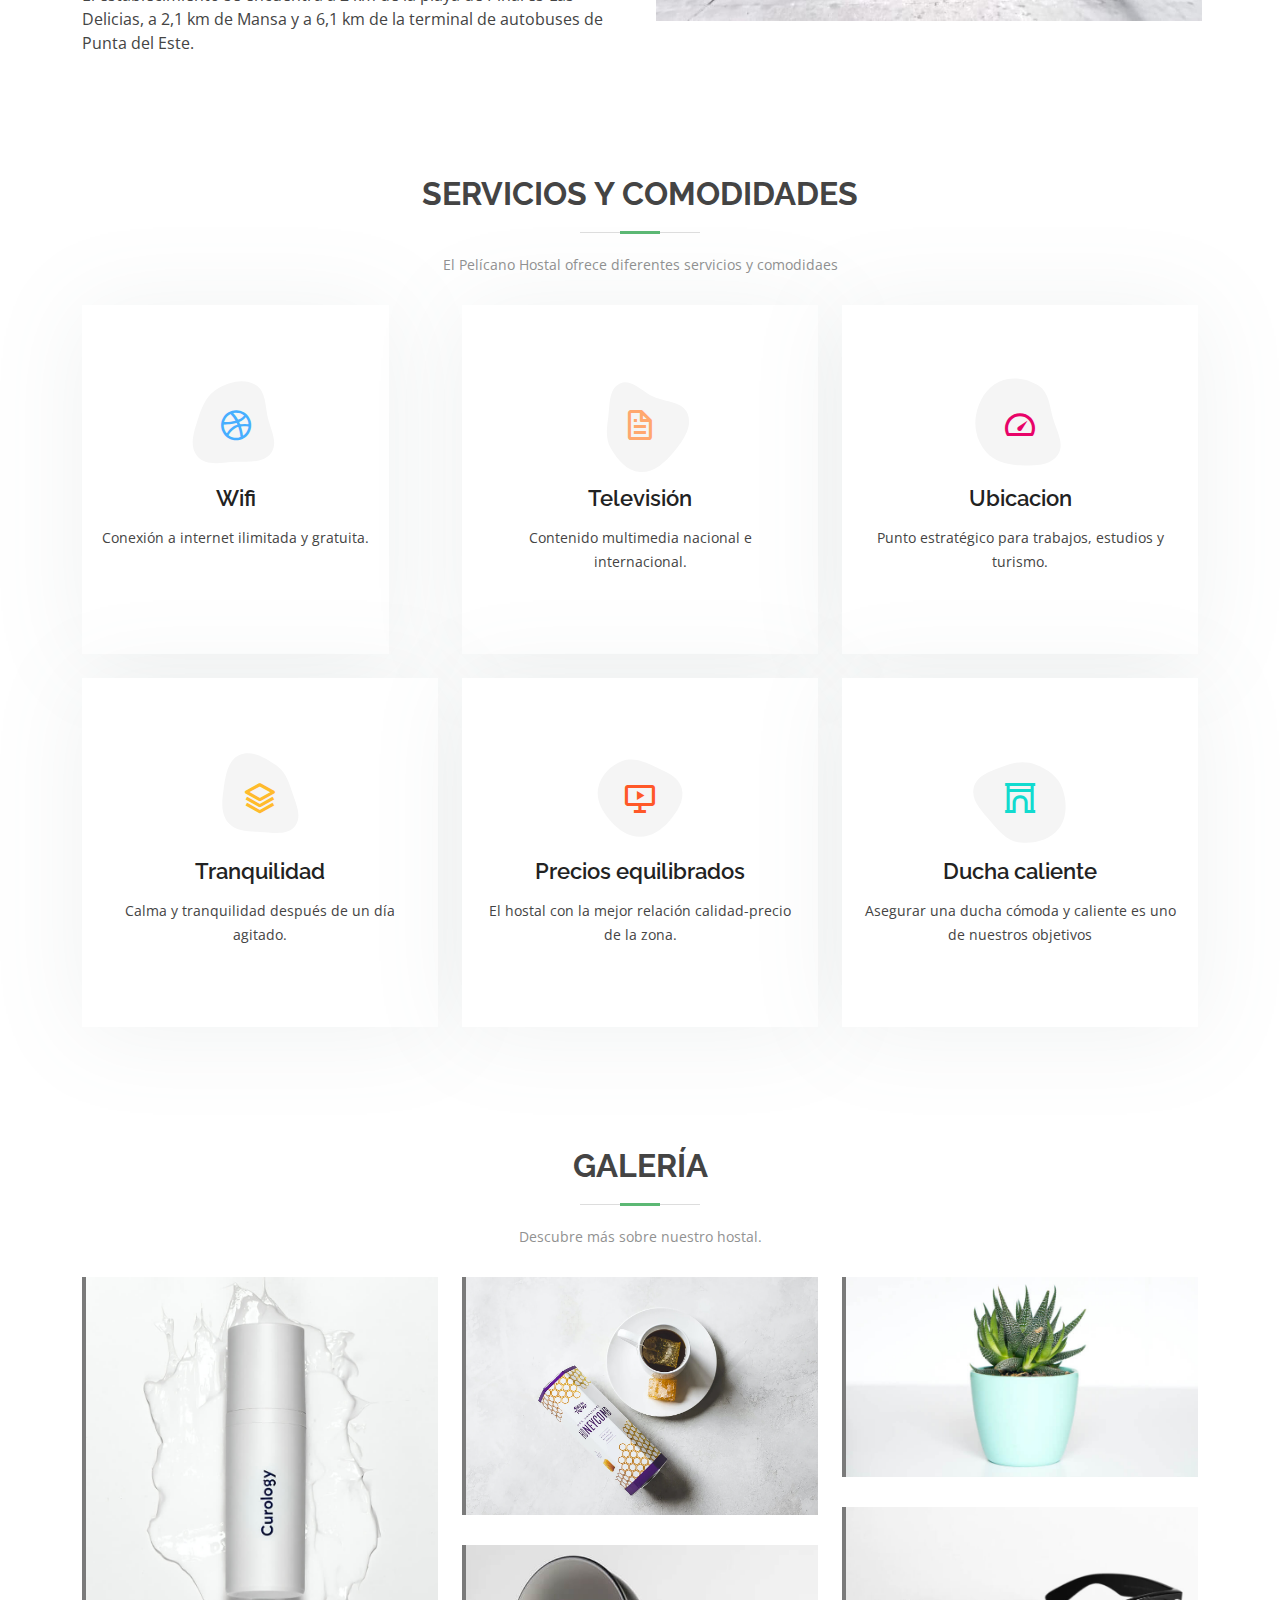
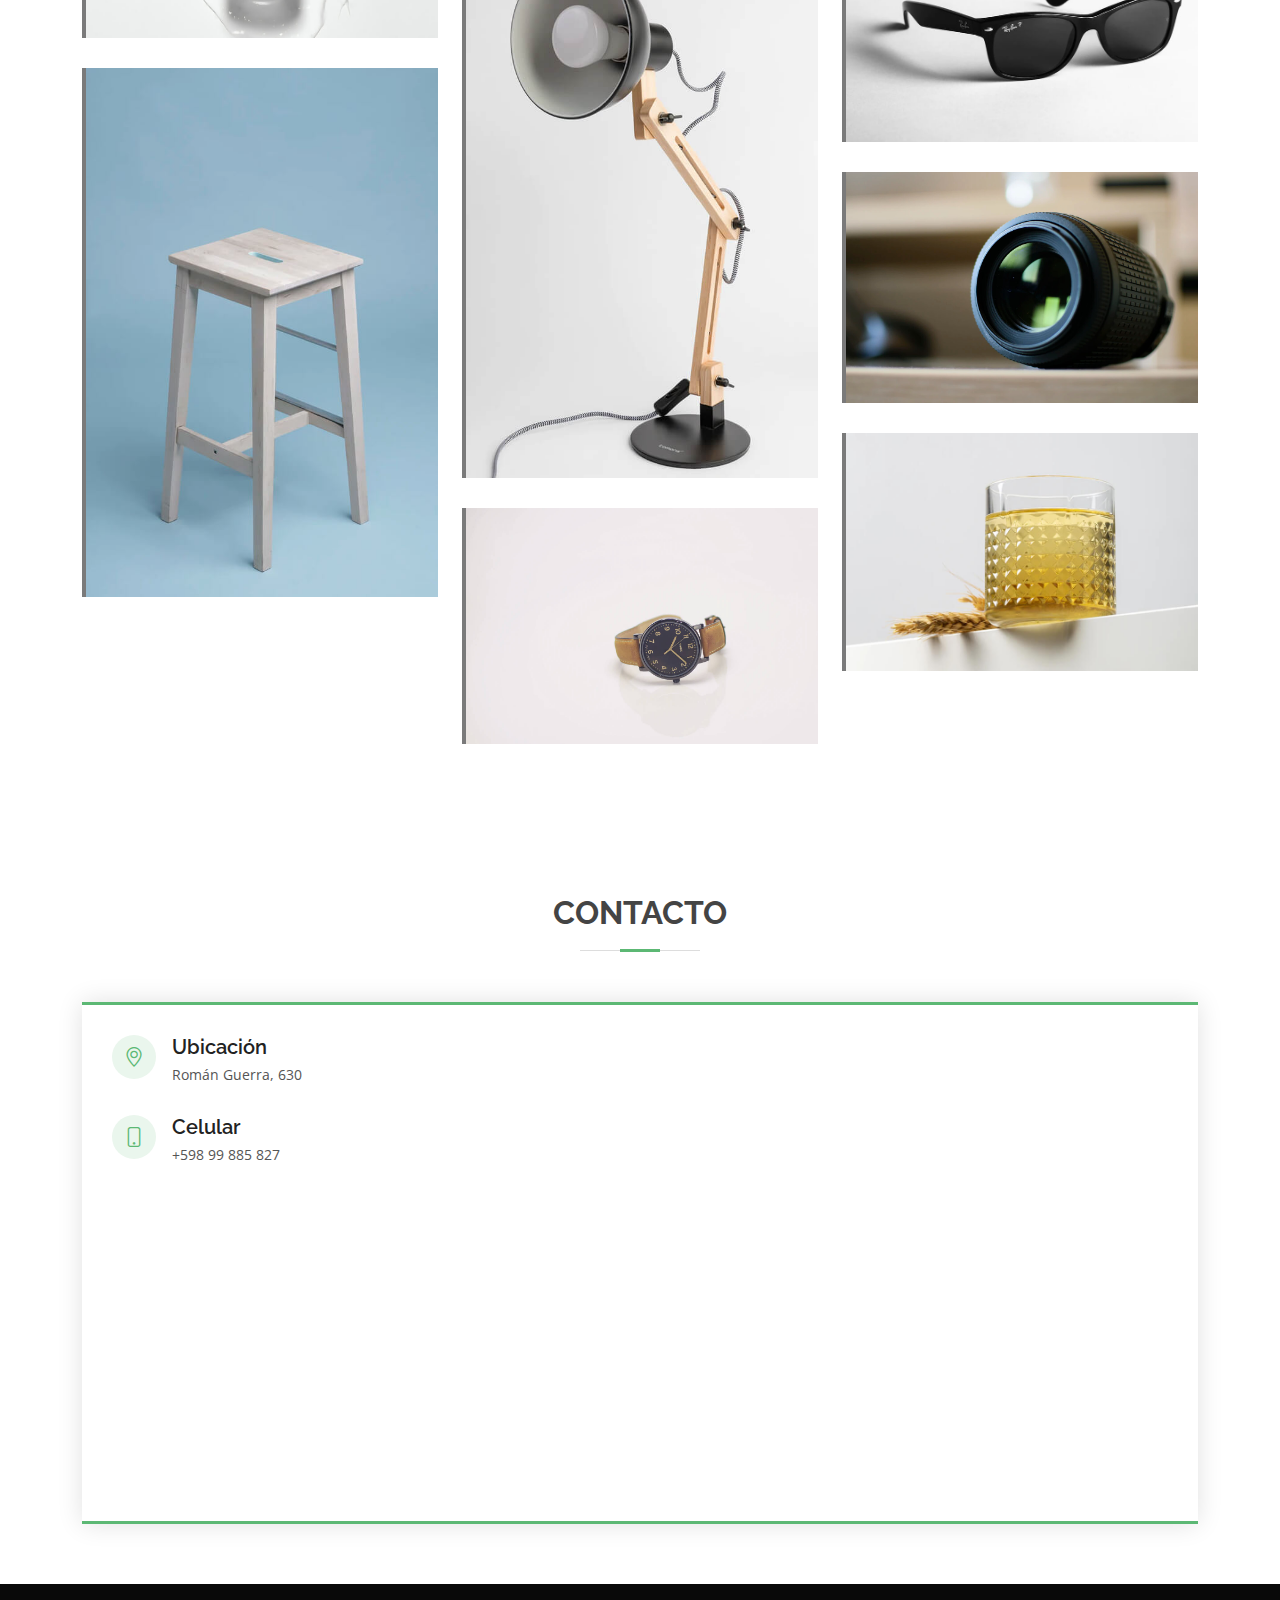
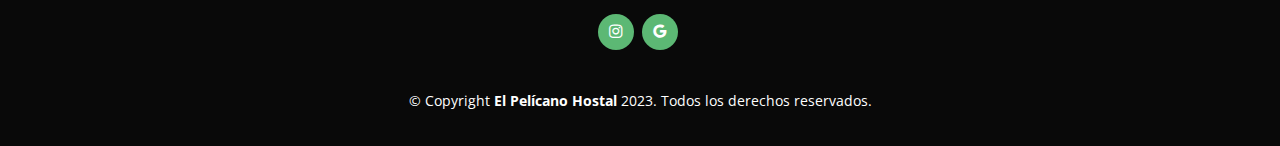
==== commit 30d5b258: "3" ====
--- a/index.html
+++ b/index.html
@@ -54,8 +54,8 @@
         <ul>
           <li><a class="nav-link scrollto active" href="#hero">Inicio</a></li>
           <li><a class="nav-link scrollto" href="#about">Sobre nosotros</a></li>
-          <li><a class="nav-link scrollto" href="#services">Servicios</a></li>
-          <li><a class="nav-link scrollto " href="#portfolio">Imágenes</a></li>
+          <li><a class="nav-link scrollto" href="#services">Comodidades</a></li>
+          <li><a class="nav-link scrollto " href="#portfolio">Galería</a></li>
           <li><a class="nav-link scrollto" href="#contact">Contacto</a></li>
           <li><a class="getstarted scrollto" href="#about">Conocer</a></li>
         </ul>
@@ -126,21 +126,22 @@
           <div class="col-lg-4 col-md-6">
             <div class="icon-box">
               <div class="icon"><i class="bi bi-briefcase"></i></div>
-              <h4 class="title"><a>Television</a></h4>
-              <p class="description">Visualiza contenido naciona e internacional en los Smart TV y sintonizadoras.</p>
+              <h4 class="title"><a>Televisión</a></h4>
+              <p class="description">Visualiza contenido nacional e internacional en los Smart TV y sintonizadoras.</p>
             </div>
           </div>
           <div class="col-lg-4 col-md-6">
             <div class="icon-box">
               <div class="icon"><i class="bi bi-calendar4-week"></i></div>
               <h4 class="title"><a>Tranquilidad</a></h4>
-              <p class="description">Siénte la comodidad después del trabajo y tus actividades diarias.</p>
-            </div>
-          </div>
-        </div>
-
-      </div>
-    </section><!-- Fin Seccion de Servicios Destacados -->
+              <p class="description">Sienta la comodidad después del trabajo y las actividades diarias.</p>
+            </div>
+          </div>
+        </div>
+
+      </div>
+    </section>
+    <!-- Fin Seccion de Servicios Destacados -->
 
     <!-- Seccion Sobre Nosotros -->
     <section id="about" class="about">
@@ -215,8 +216,8 @@
                 </svg>
                 <i class="bx bx-file"></i>
               </div>
-              <h4><a href="">Television</a></h4>
-              <p>Contenido multimedia naciona e internacional.</p>
+              <h4><a href="">Televisión</a></h4>
+              <p>Contenido multimedia nacional e internacional.</p>
             </div>
           </div>
 
@@ -282,17 +283,10 @@
       <div class="container">
 
         <div class="section-title">
-          <h2>Imágenes</h2>
+          <h2>Galería</h2>
           <p>Descubre más sobre nuestro hostal.</p>
         </div>
 
-        <div class="row">
-          <div class="col-lg-12 d-flex justify-content-center">
-            <ul id="portfolio-flters">
-              <li data-filter="*" class="filter-active">Exterior</li>
-            </ul>
-          </div>
-        </div>
 
         <div class="row portfolio-container">
 
--- a/assets/css/style.css
+++ b/assets/css/style.css
@@ -1,12 +1,7 @@
-/**
- * Template Name: Green
- * Updated: Sep 18 2023 with Bootstrap v5.3.2
- * Template URL: https://bootstrapmade.com/green-free-one-page-bootstrap-template/
- * Author: BootstrapMade.com
- * License: https://bootstrapmade.com/license/
- */
-
- body {
+/*--------------------------------------------------------------
+# General
+--------------------------------------------------------------*/
+body {
   font-family: "Open Sans", sans-serif;
   color: #444444;
 }
@@ -30,19 +25,27 @@
   font-family: "Raleway", sans-serif;
 }
 
+/*--------------------------------------------------------------
+# Back to top button
+--------------------------------------------------------------*/
 .back-to-top {
   position: fixed;
+  visibility: hidden;
+  opacity: 0;
   right: 15px;
   bottom: 15px;
+  z-index: 996;
   background: #5cb874;
   width: 40px;
   height: 40px;
   border-radius: 4px;
+  transition: all 0.4s;
 }
 
 .back-to-top i {
   font-size: 24px;
   color: #fff;
+  line-height: 0;
 }
 
 .back-to-top:hover {
@@ -50,6 +53,14 @@
   color: #fff;
 }
 
+.back-to-top.active {
+  visibility: visible;
+  opacity: 1;
+}
+
+/*--------------------------------------------------------------
+# Top Bar
+--------------------------------------------------------------*/
 #topbar {
   background: #fbfbfb;
   font-size: 15px;
@@ -60,6 +71,7 @@
 #topbar .contact-info a {
   line-height: 0;
   color: #444444;
+  transition: 0.3s;
 }
 
 #topbar .contact-info a:hover {
@@ -72,9 +84,34 @@
   margin-right: 5px;
 }
 
+#topbar .contact-info .phone-icon {
+  margin-left: 15px;
+}
+
+#topbar .social-links a {
+  color: #6f6f6f;
+  padding: 4px 12px;
+  display: inline-block;
+  line-height: 1px;
+  transition: 0.3s;
+}
+
+#topbar .social-links a:hover {
+  color: #5cb874;
+}
+
+/*--------------------------------------------------------------
+# Header
+--------------------------------------------------------------*/
 #header {
   background: #fff;
+  transition: all 0.5s;
+  z-index: 997;
   height: 70px;
+}
+
+#header.header-scrolled {
+  box-shadow: 0px 2px 15px rgba(0, 0, 0, 0.1);
 }
 
 #header .logo {
@@ -83,14 +120,30 @@
   padding: 0;
   line-height: 1;
   font-weight: 700;
+  letter-spacing: 1px;
+  text-transform: uppercase;
 }
 
 #header .logo a {
   color: #5cb874;
+}
+
+#header .logo img {
+  max-height: 40px;
 }
 
 .scrolled-offset {
   margin-top: 70px;
+}
+
+/*--------------------------------------------------------------
+# Navigation Menu
+--------------------------------------------------------------*/
+/**
+* Desktop Navigation 
+*/
+.navbar {
+  padding: 0;
 }
 
 .navbar ul {
@@ -109,16 +162,25 @@
 .navbar a:focus {
   display: flex;
   align-items: center;
+  justify-content: space-between;
   padding: 10px 0 10px 30px;
   font-size: 15px;
   color: #222222;
-  transition: 0.3s;
+  white-space: nowrap;
+  transition: 0.3s;
+}
+
+.navbar a i,
+.navbar a:focus i {
+  font-size: 12px;
+  line-height: 0;
+  margin-left: 5px;
 }
 
 .navbar a:hover,
 .navbar .active,
 .navbar .active:focus,
-.navbar li:hover > a {
+.navbar li:hover>a {
   color: #5cb874;
 }
 
@@ -139,9 +201,92 @@
   color: #fff;
 }
 
+.navbar .dropdown ul {
+  display: block;
+  position: absolute;
+  left: 14px;
+  top: calc(100% + 30px);
+  margin: 0;
+  padding: 10px 0;
+  z-index: 99;
+  opacity: 0;
+  visibility: hidden;
+  background: #fff;
+  box-shadow: 0px 0px 30px rgba(127, 137, 161, 0.25);
+  transition: 0.3s;
+}
+
+.navbar .dropdown ul li {
+  min-width: 200px;
+}
+
+.navbar .dropdown ul a {
+  padding: 10px 20px;
+  text-transform: none;
+}
+
+.navbar .dropdown ul a i {
+  font-size: 12px;
+}
+
+.navbar .dropdown ul a:hover,
+.navbar .dropdown ul .active:hover,
+.navbar .dropdown ul li:hover>a {
+  color: #5cb874;
+}
+
+.navbar .dropdown:hover>ul {
+  opacity: 1;
+  top: 100%;
+  visibility: visible;
+}
+
+.navbar .dropdown .dropdown ul {
+  top: 0;
+  left: calc(100% - 30px);
+  visibility: hidden;
+}
+
+.navbar .dropdown .dropdown:hover>ul {
+  opacity: 1;
+  top: 0;
+  left: 100%;
+  visibility: visible;
+}
+
+@media (max-width: 1366px) {
+  .navbar .dropdown .dropdown ul {
+    left: -90%;
+  }
+
+  .navbar .dropdown .dropdown:hover>ul {
+    left: -100%;
+  }
+}
+
+/**
+* Mobile Navigation 
+*/
+.mobile-nav-toggle {
+  color: #222222;
+  font-size: 28px;
+  cursor: pointer;
+  display: none;
+  line-height: 0;
+  transition: 0.5s;
+}
+
+.mobile-nav-toggle.bi-x {
+  color: #fff;
+}
+
 @media (max-width: 991px) {
   .mobile-nav-toggle {
     display: block;
+  }
+
+  .navbar ul {
+    display: none;
   }
 }
 
@@ -185,7 +330,7 @@
 
 .navbar-mobile a:hover,
 .navbar-mobile .active,
-.navbar-mobile li:hover > a {
+.navbar-mobile li:hover>a {
   color: #5cb874;
 }
 
@@ -194,9 +339,936 @@
   margin: 15px;
 }
 
+.navbar-mobile .dropdown ul {
+  position: static;
+  display: none;
+  margin: 10px 20px;
+  padding: 10px 0;
+  z-index: 99;
+  opacity: 1;
+  visibility: visible;
+  background: #fff;
+  box-shadow: 0px 0px 30px rgba(127, 137, 161, 0.25);
+}
+
+.navbar-mobile .dropdown ul li {
+  min-width: 200px;
+}
+
+.navbar-mobile .dropdown ul a {
+  padding: 10px 20px;
+}
+
+.navbar-mobile .dropdown ul a i {
+  font-size: 12px;
+}
+
+.navbar-mobile .dropdown ul a:hover,
+.navbar-mobile .dropdown ul .active:hover,
+.navbar-mobile .dropdown ul li:hover>a {
+  color: #5cb874;
+}
+
+.navbar-mobile .dropdown>.dropdown-active {
+  display: block;
+}
+
+/*--------------------------------------------------------------
+# Hero Section
+--------------------------------------------------------------*/
+#hero {
+  width: 100%;
+  height: 70vh;
+  background-color: rgba(9, 9, 9, 0.8);
+  overflow: hidden;
+  position: relative;
+}
+
+#hero .carousel,
+#hero .carousel-inner,
+#hero .carousel-item,
+#hero .carousel-item::before {
+  background-size: cover;
+  background-position: center;
+  background-repeat: no-repeat;
+  position: absolute;
+  top: 0;
+  right: 0;
+  left: 0;
+  bottom: 0;
+}
+
+#hero .carousel-item::before {
+  content: "";
+  background-color: rgba(45, 103, 60, 0.8);
+}
+
+#hero .carousel-container {
+  display: flex;
+  justify-content: center;
+  align-items: center;
+  position: absolute;
+  bottom: 0;
+  top: 0;
+  left: 50px;
+  right: 50px;
+}
+
+#hero .container {
+  text-align: center;
+}
+
+#hero h2 {
+  color: #fff;
+  margin-bottom: 20px;
+  font-size: 48px;
+  font-weight: 700;
+}
+
+#hero p {
+  animation-delay: 0.4s;
+  margin: 0 auto 30px auto;
+  color: #fff;
+}
+
+#hero .carousel-inner .carousel-item {
+  transition-property: opacity;
+  background-position: center top;
+}
+
+#hero .carousel-inner .carousel-item,
+#hero .carousel-inner .active.carousel-item-start,
+#hero .carousel-inner .active.carousel-item-end {
+  opacity: 0;
+}
+
+#hero .carousel-inner .active,
+#hero .carousel-inner .carousel-item-next.carousel-item-start,
+#hero .carousel-inner .carousel-item-prev.carousel-item-end {
+  opacity: 1;
+  transition: 0.5s;
+}
+
+#hero .carousel-control-next-icon,
+#hero .carousel-control-prev-icon {
+  background: none;
+  font-size: 30px;
+  line-height: 0;
+  width: auto;
+  height: auto;
+  background: rgba(255, 255, 255, 0.2);
+  border-radius: 50px;
+  transition: 0.3s;
+  color: rgba(255, 255, 255, 0.5);
+  width: 54px;
+  height: 54px;
+  display: flex;
+  align-items: center;
+  justify-content: center;
+}
+
+#hero .carousel-control-next-icon:hover,
+#hero .carousel-control-prev-icon:hover {
+  background: rgba(255, 255, 255, 0.3);
+  color: rgba(255, 255, 255, 0.8);
+}
+
+#hero .carousel-indicators li {
+  list-style-type: none;
+  cursor: pointer;
+  background: #fff;
+  overflow: hidden;
+  border: 0;
+  width: 12px;
+  height: 12px;
+  border-radius: 50px;
+  opacity: 0.6;
+  transition: 0.3s;
+}
+
+#hero .carousel-indicators li.active {
+  opacity: 1;
+  background: #5cb874;
+}
+
+#hero .btn-get-started {
+  font-family: "Raleway", sans-serif;
+  font-weight: 500;
+  font-size: 14px;
+  letter-spacing: 1px;
+  display: inline-block;
+  padding: 14px 32px;
+  border-radius: 4px;
+  transition: 0.5s;
+  line-height: 1;
+  color: #fff;
+  animation-delay: 0.8s;
+  background: #5cb874;
+}
+
+#hero .btn-get-started:hover {
+  background: #6ec083;
+}
+
+@media (max-width: 992px) {
+  #hero {
+    height: 100vh;
+  }
+
+  #hero .carousel-container {
+    top: 66px;
+  }
+}
+
+@media (max-width: 768px) {
+  #hero h2 {
+    font-size: 28px;
+  }
+}
+
+@media (min-width: 1024px) {
+
+  #hero .carousel-control-prev,
+  #hero .carousel-control-next {
+    width: 5%;
+  }
+}
+
+@media (max-height: 500px) {
+  #hero {
+    height: 120vh;
+  }
+}
+
+/*--------------------------------------------------------------
+# Secciones y divisiones
+--------------------------------------------------------------*/
+section {
+  padding: 60px 0;
+}
+
+.section-bg {
+  background-color: #f8fcf9;
+}
+
+.section-title {
+  text-align: center;
+  padding-bottom: 30px;
+}
+
+.section-title h2 {
+  font-size: 32px;
+  font-weight: bold;
+  text-transform: uppercase;
+  margin-bottom: 20px;
+  padding-bottom: 20px;
+  position: relative;
+}
+
+.section-title h2::before {
+  content: "";
+  position: absolute;
+  display: block;
+  width: 120px;
+  height: 1px;
+  background: #ddd;
+  bottom: 1px;
+  left: calc(50% - 60px);
+}
+
+.section-title h2::after {
+  content: "";
+  position: absolute;
+  display: block;
+  width: 40px;
+  height: 3px;
+  background: #5cb874;
+  bottom: 0;
+  left: calc(50% - 20px);
+}
+
+.section-title p {
+  margin-bottom: 0;
+  font-size: 14px;
+  color: #919191;
+}
+
+/*--------------------------------------------------------------
+# Featured Services
+--------------------------------------------------------------*/
+.featured-services {
+  padding: 20px 0;
+}
+
+.featured-services .icon-box {
+  padding: 20px;
+}
+
+.featured-services .icon-box-bg {
+  background-image: linear-gradient(0deg, #222222 0%, #2f2f2f 50%, #222222 100%);
+}
+
+.featured-services .icon {
+  margin-bottom: 15px;
+}
+
+.featured-services .icon i {
+  color: #5cb874;
+  font-size: 42px;
+}
+
+.featured-services .title {
+  font-weight: 700;
+  margin-bottom: 15px;
+  font-size: 18px;
+}
+
+.featured-services .title a {
+  color: #222222;
+  transition: 0.3s;
+}
+
+.featured-services .icon-box:hover .title a {
+  color: #5cb874;
+}
+
+.featured-services .description {
+  line-height: 24px;
+  font-size: 14px;
+}
+
+/*--------------------------------------------------------------
+# About Us
+--------------------------------------------------------------*/
+.about .content h3 {
+  font-weight: 700;
+  font-size: 28px;
+}
+
+.about .content ul {
+  list-style: none;
+  padding: 0;
+}
+
+.about .content ul li {
+  padding-bottom: 10px;
+}
+
+.about .content ul i {
+  font-size: 20px;
+  padding-right: 4px;
+  color: #5cb874;
+}
+
+.about .content p:last-child {
+  margin-bottom: 0;
+}
+
+/*--------------------------------------------------------------
+# Services
+--------------------------------------------------------------*/
+.services .icon-box {
+  text-align: center;
+  padding: 70px 20px 80px 20px;
+  transition: all ease-in-out 0.3s;
+  background: #fff;
+  box-shadow: 0px 5px 90px 0px rgba(110, 123, 131, 0.1);
+}
+
+.services .icon-box .icon {
+  margin: 0 auto;
+  width: 100px;
+  height: 100px;
+  display: flex;
+  align-items: center;
+  justify-content: center;
+  transition: ease-in-out 0.3s;
+  position: relative;
+}
+
+.services .icon-box .icon i {
+  font-size: 36px;
+  transition: 0.5s;
+  position: relative;
+}
+
+.services .icon-box .icon svg {
+  position: absolute;
+  top: 0;
+  left: 0;
+}
+
+.services .icon-box .icon svg path {
+  transition: 0.5s;
+  fill: #f5f5f5;
+}
+
+.services .icon-box h4 {
+  font-weight: 600;
+  margin: 10px 0 15px 0;
+  font-size: 22px;
+}
+
+.services .icon-box h4 a {
+  color: #222222;
+  transition: ease-in-out 0.3s;
+}
+
+.services .icon-box p {
+  line-height: 24px;
+  font-size: 14px;
+  margin-bottom: 0;
+}
+
+.services .icon-box:hover {
+  border-color: #fff;
+  box-shadow: 0px 0 35px 0 rgba(0, 0, 0, 0.08);
+}
+
+.services .iconbox-blue i {
+  color: #47aeff;
+}
+
+.services .iconbox-blue:hover .icon i {
+  color: #fff;
+}
+
+.services .iconbox-blue:hover .icon path {
+  fill: #47aeff;
+}
+
+.services .iconbox-orange i {
+  color: #ffa76e;
+}
+
+.services .iconbox-orange:hover .icon i {
+  color: #fff;
+}
+
+.services .iconbox-orange:hover .icon path {
+  fill: #ffa76e;
+}
+
+.services .iconbox-pink i {
+  color: #e80368;
+}
+
+.services .iconbox-pink:hover .icon i {
+  color: #fff;
+}
+
+.services .iconbox-pink:hover .icon path {
+  fill: #e80368;
+}
+
+.services .iconbox-yellow i {
+  color: #ffbb2c;
+}
+
+.services .iconbox-yellow:hover .icon i {
+  color: #fff;
+}
+
+.services .iconbox-yellow:hover .icon path {
+  fill: #ffbb2c;
+}
+
+.services .iconbox-red i {
+  color: #ff5828;
+}
+
+.services .iconbox-red:hover .icon i {
+  color: #fff;
+}
+
+.services .iconbox-red:hover .icon path {
+  fill: #ff5828;
+}
+
+.services .iconbox-teal i {
+  color: #11dbcf;
+}
+
+.services .iconbox-teal:hover .icon i {
+  color: #fff;
+}
+
+.services .iconbox-teal:hover .icon path {
+  fill: #11dbcf;
+}
+
+/*--------------------------------------------------------------
+# Portfolio
+--------------------------------------------------------------*/
+.portfolio .portfolio-item {
+  margin-bottom: 30px;
+}
+
+.portfolio #portfolio-flters {
+  padding: 0;
+  margin: 0 auto 20px auto;
+  list-style: none;
+  text-align: center;
+}
+
+.portfolio #portfolio-flters li {
+  cursor: pointer;
+  display: inline-block;
+  padding: 8px 15px 10px 15px;
+  font-size: 14px;
+  font-weight: 600;
+  line-height: 1;
+  text-transform: uppercase;
+  color: #444444;
+  margin-bottom: 5px;
+  transition: all 0.3s ease-in-out;
+  border-radius: 3px;
+}
+
+.portfolio #portfolio-flters li:hover,
+.portfolio #portfolio-flters li.filter-active {
+  color: #fff;
+  background: #5cb874;
+}
+
+.portfolio #portfolio-flters li:last-child {
+  margin-right: 0;
+}
+
+.portfolio .portfolio-wrap {
+  transition: 0.3s;
+  position: relative;
+  overflow: hidden;
+  z-index: 1;
+  background: rgba(34, 34, 34, 0.6);
+}
+
+.portfolio .portfolio-wrap::before {
+  content: "";
+  background: rgba(34, 34, 34, 0.6);
+  position: absolute;
+  left: 0;
+  right: 0;
+  top: 0;
+  bottom: 0;
+  transition: all ease-in-out 0.3s;
+  z-index: 2;
+  opacity: 0;
+}
+
+.portfolio .portfolio-wrap img {
+  transition: all ease-in-out 0.3s;
+}
+
+.portfolio .portfolio-wrap .portfolio-info {
+  opacity: 0;
+  position: absolute;
+  top: 0;
+  left: 0;
+  right: 0;
+  bottom: 0;
+  z-index: 3;
+  transition: all ease-in-out 0.3s;
+  display: flex;
+  flex-direction: column;
+  justify-content: flex-end;
+  align-items: flex-start;
+  padding: 20px;
+}
+
+.portfolio .portfolio-wrap .portfolio-info h4 {
+  font-size: 20px;
+  color: #fff;
+  font-weight: 600;
+}
+
+.portfolio .portfolio-wrap .portfolio-info p {
+  color: rgba(255, 255, 255, 0.7);
+  font-size: 14px;
+  text-transform: uppercase;
+  padding: 0;
+  margin: 0;
+  font-style: italic;
+}
+
+.portfolio .portfolio-wrap .portfolio-links {
+  text-align: center;
+  z-index: 4;
+}
+
+.portfolio .portfolio-wrap .portfolio-links a {
+  color: #fff;
+  margin: 0 5px 0 0;
+  font-size: 28px;
+  display: inline-block;
+  transition: 0.3s;
+}
+
+.portfolio .portfolio-wrap .portfolio-links a:hover {
+  color: #6ec083;
+}
+
+.portfolio .portfolio-wrap:hover::before {
+  opacity: 1;
+}
+
+.portfolio .portfolio-wrap:hover img {
+  transform: scale(1.2);
+}
+
+.portfolio .portfolio-wrap:hover .portfolio-info {
+  opacity: 1;
+}
+
+/*--------------------------------------------------------------
+# Portfolio Details
+--------------------------------------------------------------*/
+.portfolio-details {
+  padding-top: 40px;
+}
+
+.portfolio-details .portfolio-details-slider img {
+  width: 100%;
+}
+
+.portfolio-details .portfolio-details-slider .swiper-pagination {
+  margin-top: 20px;
+  position: relative;
+}
+
+.portfolio-details .portfolio-details-slider .swiper-pagination .swiper-pagination-bullet {
+  width: 12px;
+  height: 12px;
+  background-color: #fff;
+  opacity: 1;
+  border: 1px solid #5cb874;
+}
+
+.portfolio-details .portfolio-details-slider .swiper-pagination .swiper-pagination-bullet-active {
+  background-color: #5cb874;
+}
+
+.portfolio-details .portfolio-info {
+  padding: 30px;
+  box-shadow: 0px 0 30px rgba(34, 34, 34, 0.08);
+}
+
+.portfolio-details .portfolio-info h3 {
+  font-size: 22px;
+  font-weight: 700;
+  margin-bottom: 20px;
+  padding-bottom: 20px;
+  border-bottom: 1px solid #eee;
+}
+
+.portfolio-details .portfolio-info ul {
+  list-style: none;
+  padding: 0;
+  font-size: 15px;
+}
+
+.portfolio-details .portfolio-info ul li+li {
+  margin-top: 10px;
+}
+
+.portfolio-details .portfolio-description {
+  padding-top: 30px;
+}
+
+.portfolio-details .portfolio-description h2 {
+  font-size: 26px;
+  font-weight: 700;
+  margin-bottom: 20px;
+}
+
+.portfolio-details .portfolio-description p {
+  padding: 0;
+}
+
+/*--------------------------------------------------------------
+# Contact
+--------------------------------------------------------------*/
 .contact .info {
   border-top: 3px solid #5cb874;
   border-bottom: 3px solid #5cb874;
   padding: 30px;
-  background: #fff
+  background: #fff;
+  width: 100%;
+  box-shadow: 0 0 24px 0 rgba(0, 0, 0, 0.12);
+}
+
+.contact .info i {
+  font-size: 20px;
+  color: #5cb874;
+  float: left;
+  width: 44px;
+  height: 44px;
+  background: #eaf6ed;
+  display: flex;
+  justify-content: center;
+  align-items: center;
+  border-radius: 50px;
+  transition: all 0.3s ease-in-out;
+}
+
+.contact .info h4 {
+  padding: 0 0 0 60px;
+  font-size: 20px;
+  font-weight: 600;
+  margin-bottom: 5px;
+  color: #222222;
+}
+
+.contact .info p {
+  padding: 0 0 10px 60px;
+  margin-bottom: 20px;
+  font-size: 14px;
+  color: #555555;
+}
+
+.contact .info .social-links {
+  padding-left: 60px;
+}
+
+.contact .info .social-links a {
+  font-size: 18px;
+  display: inline-block;
+  background: #333;
+  color: #fff;
+  line-height: 1;
+  padding: 8px 0;
+  border-radius: 50%;
+  text-align: center;
+  width: 36px;
+  height: 36px;
+  transition: 0.3s;
+  margin-right: 10px;
+}
+
+.contact .info .social-links a:hover {
+  background: #5cb874;
+  color: #fff;
+}
+
+.contact .info .email:hover i,
+.contact .info .address:hover i,
+.contact .info .phone:hover i {
+  background: #5cb874;
+  color: #fff;
+}
+
+.contact .php-email-form {
+  width: 100%;
+  border-top: 3px solid #5cb874;
+  border-bottom: 3px solid #5cb874;
+  padding: 30px;
+  background: #fff;
+  box-shadow: 0 0 24px 0 rgba(0, 0, 0, 0.12);
+}
+
+.contact .php-email-form .form-group {
+  padding-bottom: 8px;
+}
+
+.contact .php-email-form .error-message {
+  display: none;
+  color: #fff;
+  background: #ed3c0d;
+  text-align: left;
+  padding: 15px;
+  font-weight: 600;
+}
+
+.contact .php-email-form .error-message br+br {
+  margin-top: 25px;
+}
+
+.contact .php-email-form .sent-message {
+  display: none;
+  color: #fff;
+  background: #18d26e;
+  text-align: center;
+  padding: 15px;
+  font-weight: 600;
+}
+
+.contact .php-email-form .loading {
+  display: none;
+  background: #fff;
+  text-align: center;
+  padding: 15px;
+}
+
+.contact .php-email-form .loading:before {
+  content: "";
+  display: inline-block;
+  border-radius: 50%;
+  width: 24px;
+  height: 24px;
+  margin: 0 10px -6px 0;
+  border: 3px solid #18d26e;
+  border-top-color: #eee;
+  animation: animate-loading 1s linear infinite;
+}
+
+.contact .php-email-form input,
+.contact .php-email-form textarea {
+  border-radius: 0;
+  box-shadow: none;
+  font-size: 14px;
+  border-radius: 4px;
+}
+
+.contact .php-email-form input:focus,
+.contact .php-email-form textarea:focus {
+  border-color: #5cb874;
+}
+
+.contact .php-email-form input {
+  height: 44px;
+}
+
+.contact .php-email-form textarea {
+  padding: 10px 12px;
+}
+
+.contact .php-email-form button[type=submit] {
+  background: #5cb874;
+  border: 0;
+  padding: 10px 24px;
+  color: #fff;
+  transition: 0.4s;
+  border-radius: 4px;
+}
+
+.contact .php-email-form button[type=submit]:hover {
+  background: #6ec083;
+}
+
+@keyframes animate-loading {
+  0% {
+    transform: rotate(0deg);
+  }
+
+  100% {
+    transform: rotate(360deg);
+  }
+}
+
+/*--------------------------------------------------------------
+# Breadcrumbs
+--------------------------------------------------------------*/
+.breadcrumbs {
+  padding: 15px 0;
+  background: #fbfbfb;
+  min-height: 40px;
+}
+
+@media (max-width: 992px) {
+  .breadcrumbs {
+    margin-top: 66px;
+  }
+}
+
+.breadcrumbs h2 {
+  font-size: 28px;
+  font-weight: 300;
+}
+
+.breadcrumbs ol {
+  display: flex;
+  flex-wrap: wrap;
+  list-style: none;
+  padding: 0;
+  margin: 0;
+  font-size: 14px;
+}
+
+.breadcrumbs ol li+li {
+  padding-left: 10px;
+}
+
+.breadcrumbs ol li+li::before {
+  display: inline-block;
+  padding-right: 10px;
+  color: #3c3c3c;
+  content: "/";
+}
+
+@media (max-width: 768px) {
+  .breadcrumbs .d-flex {
+    display: block !important;
+  }
+
+  .breadcrumbs ol {
+    display: block;
+  }
+
+  .breadcrumbs ol li {
+    display: inline-block;
+  }
+}
+
+/*--------------------------------------------------------------
+# Footer
+--------------------------------------------------------------*/
+#footer {
+  background: #090909;
+  color: #fff;
+  font-size: 14px;
+  text-align: center;
+  padding: 30px 0;
+}
+
+#footer h3 {
+  font-size: 36px;
+  font-weight: 700;
+  color: #fff;
+  position: relative;
+  font-family: "Poppins", sans-serif;
+  padding: 0;
+  margin: 0 0 15px 0;
+}
+
+#footer p {
+  font-size: 15;
+  font-style: italic;
+  padding: 0;
+  margin: 0 0 40px 0;
+}
+
+#footer .social-links {
+  margin: 0 0 40px 0;
+}
+
+#footer .social-links a {
+  font-size: 18px;
+  display: inline-block;
+  background: #5cb874;
+  color: #fff;
+  line-height: 1;
+  padding: 8px 0;
+  margin-right: 4px;
+  border-radius: 50%;
+  text-align: center;
+  width: 36px;
+  height: 36px;
+  transition: 0.3s;
+}
+
+#footer .social-links a:hover {
+  background: #449d5b;
+  color: #fff;
+  text-decoration: none;
+}
+
+#footer .copyright {
+  margin: 0 0 5px 0;
+}
+
+#footer .credits {
+  font-size: 13px;
+}
+.img-fluid {
+  margin: 0 4px;
 }